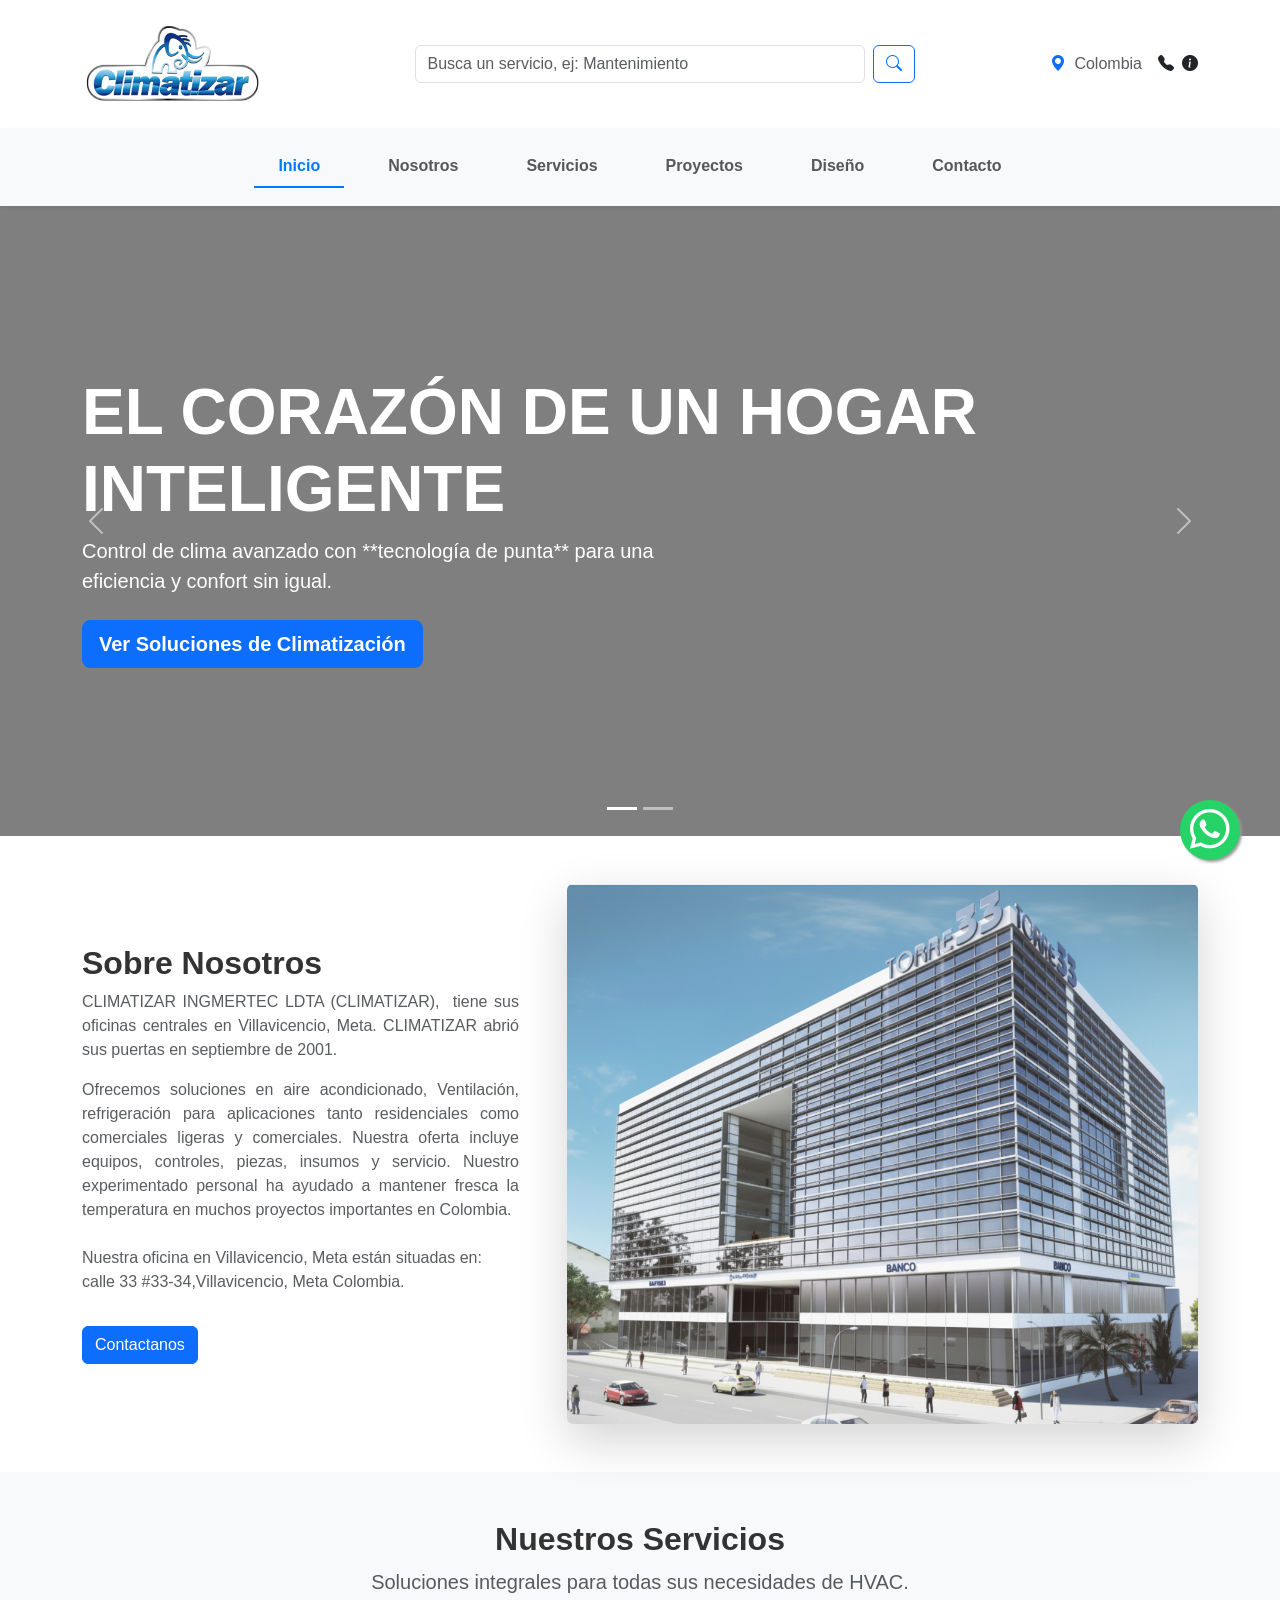
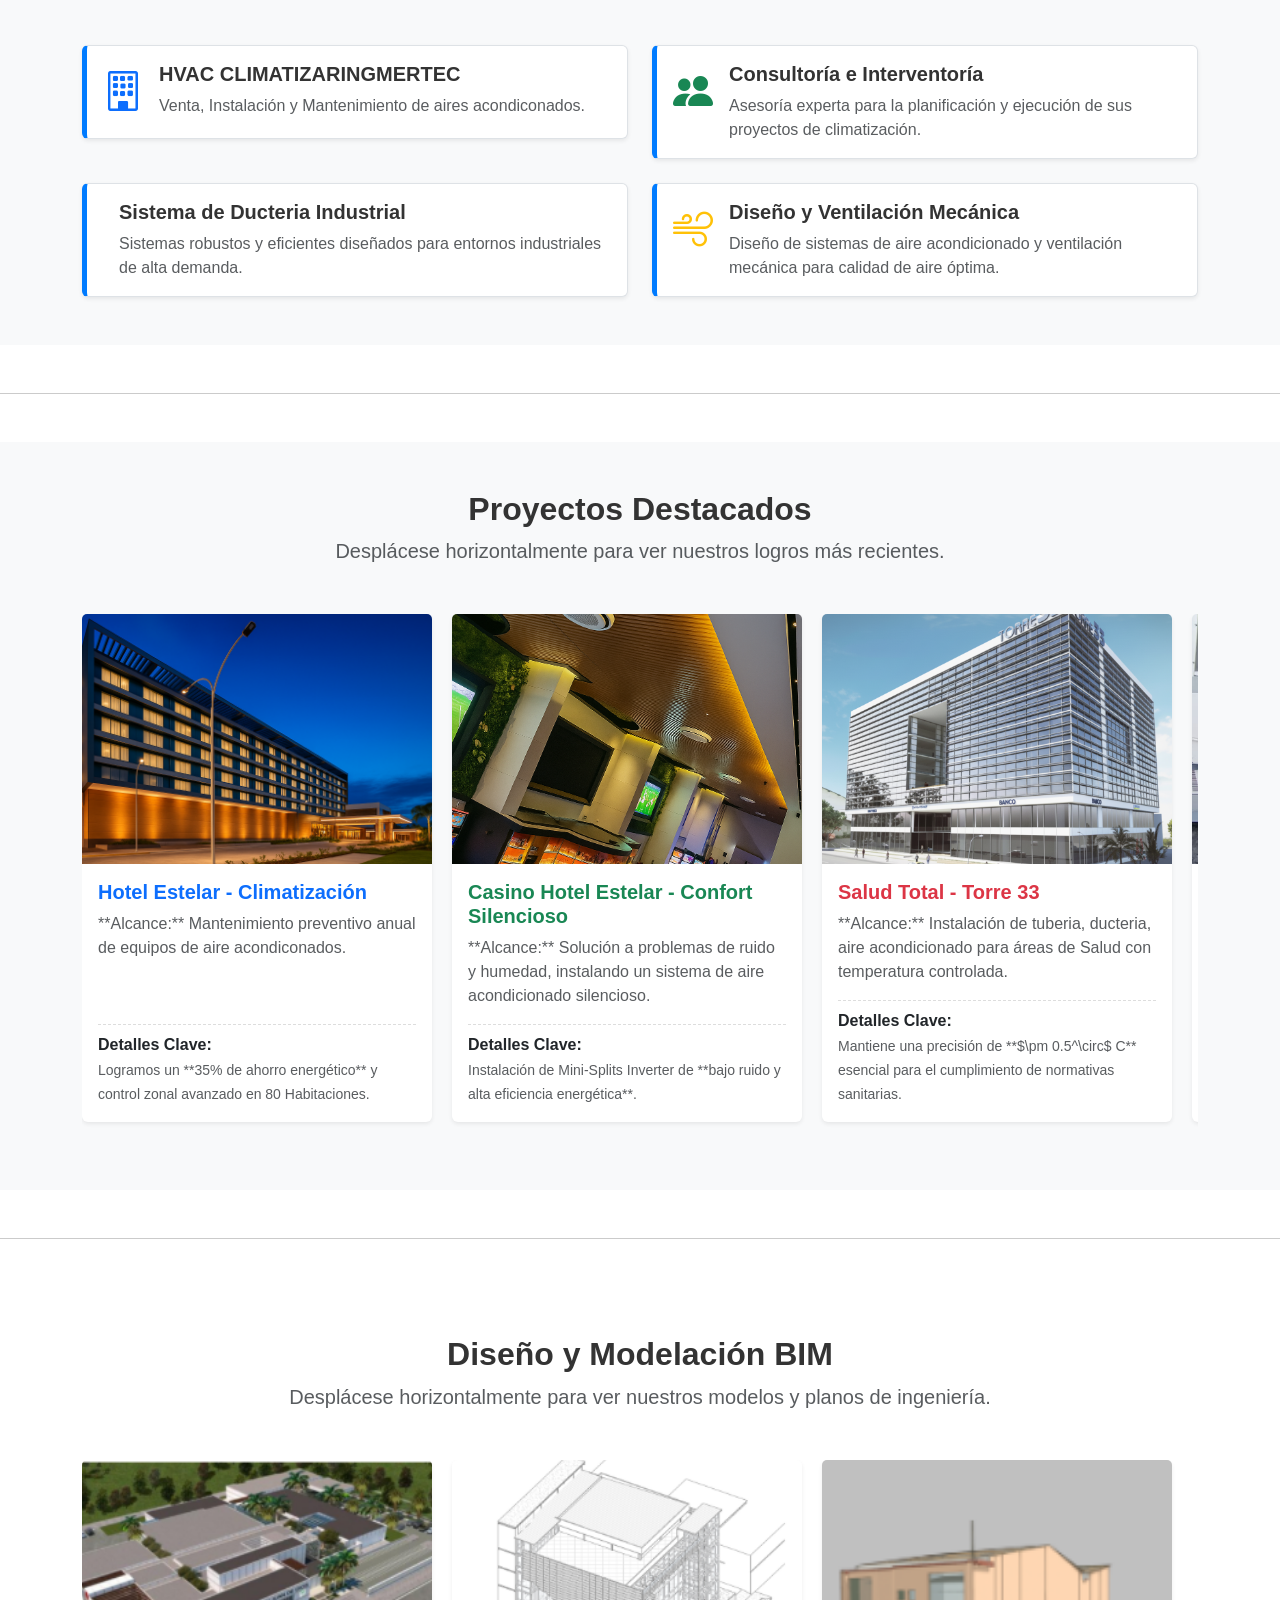
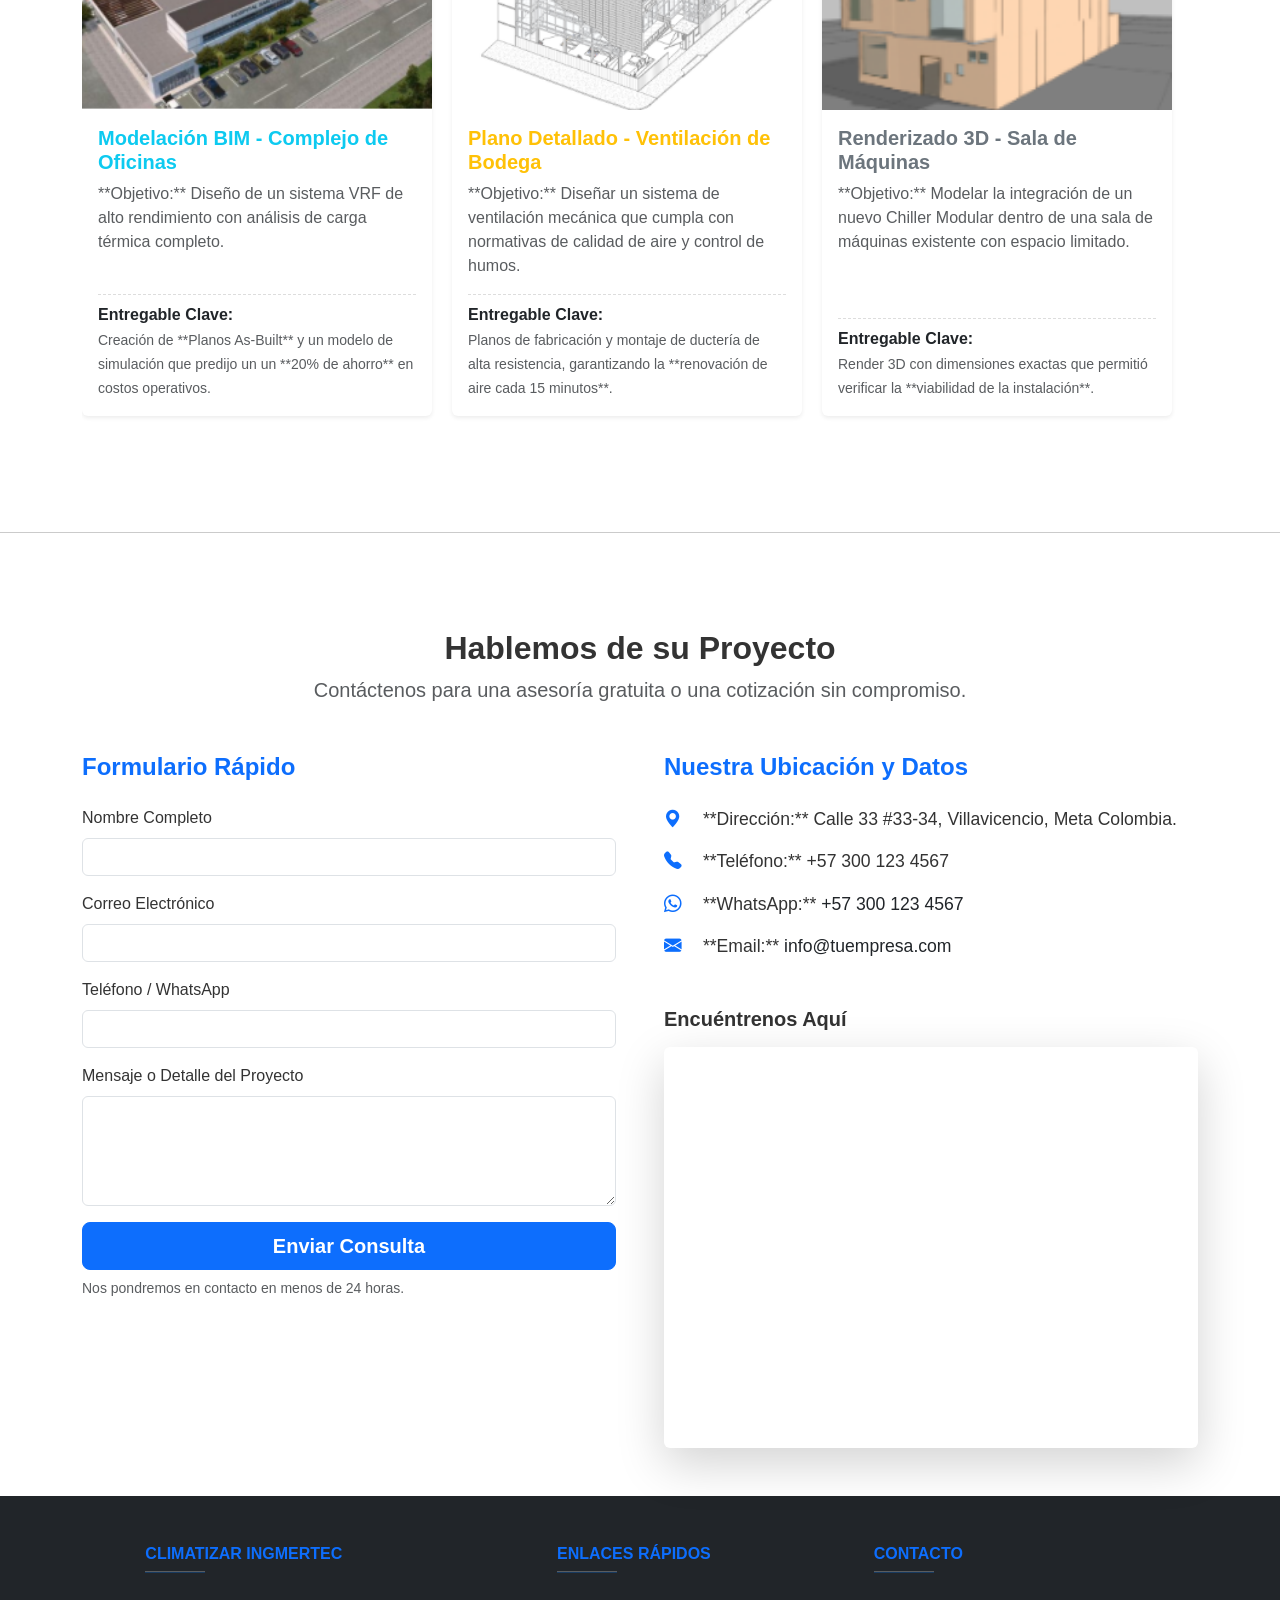
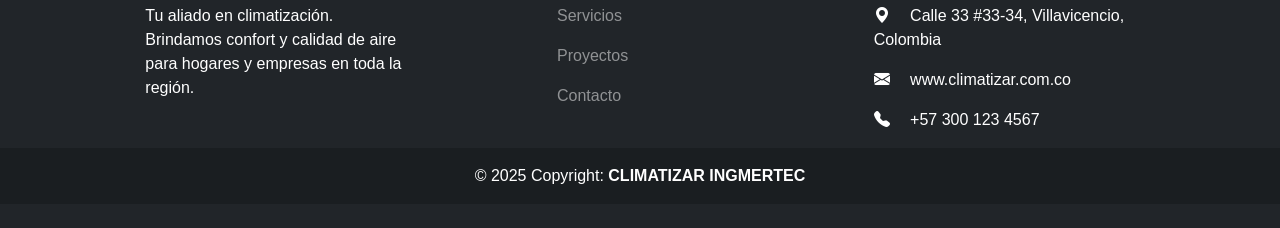
==== index.html @ 0958e2ca "commit" ====
<!DOCTYPE html>
<html lang="es">
<head>
    <meta charset="UTF-8">
    <meta name="viewport" content="width=device-width, initial-scale=1.0">
    <title>CLIMATIZARINGMERTEC LDTA INGENIERÍA TERMICA Y MECANICA</title>
    
    <link href="https://cdn.jsdelivr.net/npm/bootstrap@5.3.2/dist/css/bootstrap.min.css" rel="stylesheet">
    <link rel="preconnect" href="https://fonts.googleapis.com">
    <link rel="preconnect" href="https://fonts.gstatic.com" crossorigin>
    <link href="https://fonts.googleapis.com/css2?family=Montserrat:wght@400;600;700&display=swap" rel="stylesheet">
    <link rel="stylesheet" href="https://cdn.jsdelivr.net/npm/bootstrap-icons@1.11.1/font/bootstrap-icons.css">
    
    <link rel="stylesheet" href="styles.css"> 
    
</head>
<body>

    <header>
        <div class="container d-flex justify-content-between align-items-center py-4">
    <a class="navbar-brand" href="index.html">
        <img src="images\LOGO CLIMATIZAR MEDIANO.png" alt="Climatizar" style="height: 80px;"> 
    </a>

    <form class="d-none d-md-flex mx-auto" role="search" onsubmit="performSearch(event)" style="max-width: 500px;">
    <input class="form-control me-2" type="search" placeholder="Busca un servicio, ej: Mantenimiento" aria-label="Search" id="searchInput">
    <button class="btn btn-outline-primary" type="submit"><i class="bi bi-search"></i></button>
</form>

    <div class="d-flex align-items-center">
        <span class="text-muted me-3 d-none d-lg-inline"><i class="bi bi-geo-alt-fill text-primary me-1"></i> Colombia</span>
        <a href="tel:+5712345678" class="text-dark me-2"><i class="bi bi-telephone-fill"></i></a>
        <a href="contacto.html" class="text-dark"><i class="bi bi-info-circle-fill"></i></a>
    </div>
</div>

        <nav class="navbar navbar-expand-lg navbar-light bg-light sticky-top shadow-sm">
             <div class="container">
                <button class="navbar-toggler" type="button" data-bs-toggle="collapse" data-bs-target="#mainNav" aria-controls="mainNav" aria-expanded="false" aria-label="Toggle navigation">
                    <span class="navbar-toggler-icon"></span>
                </button>
                <div class="collapse navbar-collapse" id="mainNav">
                    <ul class="navbar-nav nav mx-auto">
    <li class="nav-item">
        <a class="nav-link fw-bold active" aria-current="page" href="index.html">Inicio</a>
    </li>
    <li class="nav-item">
        <a class="nav-link fw-bold" href="nosotros.html">Nosotros</a> 
    </li>
    <li class="nav-item">
        <a class="nav-link fw-bold" href="servicios.html">Servicios</a>
    </li>
    <li class="nav-item">
        <a class="nav-link fw-bold" href="proyectos.html">Proyectos</a>
    </li>
    <li class="nav-item">
        <a class="nav-link fw-bold" href="diseno.html">Diseño</a>
    </li>
    <li class="nav-item">
        <a class="nav-link fw-bold" href="contacto.html">Contacto</a>
    </li>
</ul>
                </div>
            </div>
        </nav>
    </header>

    <main>
        <section id="main-slider" class="carousel slide" data-bs-ride="carousel">
            <div class="carousel-indicators">
                <button type="button" data-bs-target="#main-slider" data-bs-slide-to="0" class="active" aria-current="true" aria-label="Slide 1"></button>
                <button type="button" data-bs-target="#main-slider" data-bs-slide-to="1" aria-label="Slide 2"></button>
            </div>
            
            <div class="carousel-inner">
                <div class="carousel-item active" style="background: url('https://images.pexels.com/photos/10180479/pexels-photo-10180479.jpeg?auto=compress&cs=tinysrgb&w=1260&h=750&dpr=1') no-repeat center center; background-size: cover;">
                    <div class="carousel-caption-overlay text-white text-start">
                        <div class="container">
                            <h1 class="display-3 fw-bold">EL CORAZÓN DE UN HOGAR INTELIGENTE</h1>
                            <p class="lead mb-4 col-lg-7">Control de clima avanzado con **tecnología de punta** para una eficiencia y confort sin igual.</p>
                            <a href="#servicios" class="btn btn-primary btn-lg fw-bold">Ver Soluciones de Climatización</a>
                        </div>
                    </div>
                </div>

                <div class="carousel-item" style="background: url('https://images.pexels.com/photos/7078666/pexels-photo-7078666.jpeg?_gl=1*lwkt0h*_ga*MTk2ODQ1MjE3My4xNzU5OTQwODUx*_ga_8JE65Q40S6*czE3NjA5NzYwNzIkbzkkZzEkdDE3NjA5NzYxMDQkajI4JGwwJGgw') no-repeat center center; background-size: cover;">
                    <div class="carousel-caption-overlay text-white text-center">
                           <div class="container">
                            <h2 class="display-4 fw-bold">INGENIERÍA Y TECNOLOGÍA DE PUNTA</h2>
                            <p class="lead mb-4 col-lg-8 mx-auto">Con más de [XX] años de experiencia, ofrecemos a Colombia los más altos estándares de calidad en climatización.</p>
                            
                            <div class="row mt-4 g-3">
                                <div class="col-md-4 icon-feature">
                                    <i class="bi bi-thermometer-half"></i>
                                    <h5 class="fw-bold mt-2">Confort, Eficiencia y Calidad</h5>
                                </div>
                                <div class="col-md-4 icon-feature">
                                    <i class="bi bi-tree-fill"></i>
                                    <h5 class="fw-bold mt-2">Compromiso Ambiental</h5>
                                </div>
                                <div class="col-md-4 icon-feature">
                                    <i class="bi bi-lightbulb-fill"></i>
                                    <h5 class="fw-bold mt-2">Diseño y Consultoría</h5>
                                </div>
                            </div>
                        </div>
                    </div>
                </div>
            </div>
            
            <button class="carousel-control-prev" type="button" data-bs-target="#main-slider" data-bs-slide="prev">
                <span class="carousel-control-prev-icon" aria-hidden="true"></span>
                <span class="visually-hidden">Previous</span>
            </button>
            <button class="carousel-control-next" type="button" data-bs-target="#main-slider" data-bs-slide="next">
                <span class="carousel-control-next-icon" aria-hidden="true"></span>
                <span class="visually-hidden">Next</span>
            </button>
        </section>


        <section id="nosotros" class="py-5">
            <div class="container">
                <div class="row align-items-center g-5 flex-row-reverse"> 
                    <div class="col-lg-6 col-xl-7">
                        <img src="images\CLIMATIZAR TORRE 33.png" class="img-fluid rounded shadow-lg" alt="Edificio corporativo de Carrier">
                    </div>

                    <div class="col-lg-6 col-xl-5 me-auto">
                        <h2 class="fw-bold">Sobre Nosotros</h2>
                        <p class="text-muted text-justify">
                            CLIMATIZAR INGMERTEC LDTA (CLIMATIZAR),  tiene sus oficinas centrales en Villavicencio, Meta. CLIMATIZAR abrió sus puertas en septiembre de 2001.
                        </p>
                        <p class="text-muted text-justify">
                            Ofrecemos soluciones en aire acondicionado, Ventilación, refrigeración para aplicaciones tanto residenciales como comerciales ligeras y comerciales. Nuestra oferta incluye equipos, controles, piezas, insumos y servicio. Nuestro experimentado personal ha ayudado a mantener fresca la temperatura en muchos proyectos importantes en Colombia.
                        </p>
                        <p class="text-muted mt-4">
                            Nuestra oficina en Villavicencio, Meta están situadas en: calle 33 #33-34,Villavicencio, Meta Colombia.
                        </p>
                        <a href="#contacto" class="btn btn-primary mt-3">Contactanos</a>
                    </div>
                </div>
            </div>
        </section>

         <section id="servicios" class="py-5 bg-light">
            <div class="container">
                <div class="text-center mb-5">
                    <h2 class="fw-bold">Nuestros Servicios</h2>
                    <p class="lead text-muted">Soluciones integrales para todas sus necesidades de HVAC.</p>
                </div>
                <div class="row g-4">
                    <div class="col-lg-6">
                        <div class="service-box-horizontal d-flex align-items-start p-3 border rounded bg-white shadow-sm">
                            <i class="bi bi-building fs-1 me-3 text-primary"></i>
                            <div>
                                <h5 class="fw-bold">HVAC CLIMATIZARINGMERTEC</h5>
                                <p class="mb-0 text-muted">Venta, Instalación y Mantenimiento de aires acondiconados.</p>
                            </div>
                        </div>
                    </div>
                    <div class="col-lg-6">
                        <div class="service-box-horizontal d-flex align-items-start p-3 border rounded bg-white shadow-sm">
                            <i class="bi bi-people-fill fs-1 me-3 text-success"></i>
                            <div>
                                <h5 class="fw-bold">Consultoría e Interventoría</h5>
                                <p class="mb-0 text-muted">Asesoría experta para la planificación y ejecución de sus proyectos de climatización.</p>
                            </div>
                        </div>
                    </div>
                    <div class="col-lg-6">
                        <div class="service-box-horizontal d-flex align-items-start p-3 border rounded bg-white shadow-sm">
                            <i class="bi bi-industry fs-1 me-3 text-danger"></i>
                            <div>
                                <h5 class="fw-bold">Sistema de Ducteria Industrial</h5>
                                <p class="mb-0 text-muted">Sistemas robustos y eficientes diseñados para entornos industriales de alta demanda.</p>
                            </div>
                        </div>
                    </div>
                    <div class="col-lg-6">
                        <div class="service-box-horizontal d-flex align-items-start p-3 border rounded bg-white shadow-sm">
                            <i class="bi bi-wind fs-1 me-3 text-warning"></i>
                            <div>
                                <h5 class="fw-bold">Diseño y Ventilación Mecánica</h5>
                                <p class="mb-0 text-muted">Diseño de sistemas de aire acondicionado y ventilación mecánica para calidad de aire óptima.</p>
                            </div>
                        </div>
                    </div>
                </div>
            </div>
        </section>
        
        <hr class="my-5">

        <section id="proyectos" class="py-5 bg-light">
            <div class="container">
                <div class="text-center mb-5">
                    <h2 class="fw-bold">Proyectos Destacados</h2>
                    <p class="lead text-muted">Desplácese horizontalmente para ver nuestros logros más recientes.</p>
                </div>

                <div class="horizontal-scroll-container">
                    
                    <div class="scroll-card">
                        <div class="card h-100 project-card shadow-sm border-0">
                            <img src="images\edificio hotel estelar.png" class="card-img-top project-image-thumb" alt="Climatización de Torre Ejecutiva">
                            <div class="card-body d-flex flex-column">
                                <h5 class="card-title fw-bold text-primary">Hotel Estelar - Climatización</h5>
                                <p class="card-text text-muted flex-grow-1">**Alcance:** Mantenimiento preventivo anual de equipos de aire acondiconados.</p>
                                <div class="project-details mt-auto">
                                    <h6 class="fw-bold mb-1">Detalles Clave:</h6>
                                    <small class="text-muted">
                                        Logramos un **35% de ahorro energético** y control zonal avanzado en 80 Habitaciones.
                                    </small>
                                </div>
                            </div>
                        </div>
                    </div>

                    <div class="scroll-card">
                        <div class="card h-100 project-card shadow-sm border-0" style="border-bottom-color: var(--bs-success) !important;">
                            <img src="images\casino climatizar.png" class="card-img-top project-image-thumb" alt="Confort en Casa Familiar">
                            <div class="card-body d-flex flex-column">
                                <h5 class="card-title fw-bold text-success">Casino Hotel Estelar - Confort Silencioso</h5>
                                <p class="card-text text-muted flex-grow-1">**Alcance:** Solución a problemas de ruido y humedad, instalando un sistema de aire acondicionado silencioso.</p>
                                <div class="project-details mt-auto">
                                    <h6 class="fw-bold mb-1">Detalles Clave:</h6>
                                    <small class="text-muted">
                                        Instalación de Mini-Splits Inverter de **bajo ruido y alta eficiencia energética**. 
                                    </small>
                                </div>
                            </div>
                        </div>
                    </div>
                    
                    <div class="scroll-card">
                        <div class="card h-100 project-card shadow-sm border-0" style="border-bottom-color: var(--bs-danger) !important;">
                            <img src="images\CLIMATIZAR TORRE 33.png" class="card-img-top project-image-thumb" alt="Instalación de Chillers Farmacéuticos">
                            <div class="card-body d-flex flex-column">
                                <h5 class="card-title fw-bold text-danger">Salud Total - Torre 33</h5>
                                <p class="card-text text-muted flex-grow-1">**Alcance:** Instalación de tuberia, ducteria, aire acondicionado para áreas de Salud con temperatura controlada.</p>
                                <div class="project-details mt-auto">
                                    <h6 class="fw-bold mb-1">Detalles Clave:</h6>
                                    <small class="text-muted">
                                        Mantiene una precisión de **$\pm 0.5^\circ$ C** esencial para el cumplimiento de normativas sanitarias.
                                    </small>
                                </div>
                            </div>
                        </div>
                    </div>

                    <div class="scroll-card">
                        <div class="card h-100 project-card shadow-sm border-0" style="border-bottom-color: var(--bs-warning) !important;">
                            <img src="images\FOTOS-CLIMATIZAR-M.jpeg" class="card-img-top project-image-thumb" alt="Nuevo Proyecto Comercial">
                            <div class="card-body d-flex flex-column">
                                <h5 class="card-title fw-bold text-warning">Centro Comercial - Unidades Centrales</h5>
                                <p class="card-text text-muted flex-grow-1">**Alcance:** Reemplazo de unidades tipo paquete en azotea para mejorar la eficiencia del centro comercial.</p>
                                <div class="project-details mt-auto">
                                    <h6 class="fw-bold mb-1">Detalles Clave:</h6>
                                    <small class="text-muted">
                                        Actualización de 5 unidades, resultando en una reducción del **ruido externo del 45%**.
                                    </small>
                                </div>
                            </div>
                        </div>
                    </div>
                    
                </div>
            </div>
        </section>
        
        <hr class="my-5"> 

<section id="diseño" class="py-5">
    <div class="container">
        <div class="text-center mb-5">
            <h2 class="fw-bold">Diseño y Modelación BIM</h2>
            <p class="lead text-muted">Desplácese horizontalmente para ver nuestros modelos y planos de ingeniería.</p>
        </div>

        <div class="horizontal-scroll-container">
            
            <div class="scroll-card">
                <div class="card h-100 project-card shadow-sm border-0" style="border-bottom-color: var(--bs-info) !important;">
                    <img src="images\plano AUTOCAD 1.png" class="card-img-top project-image-thumb" alt="Modelo BIM de Oficina">
                    <div class="card-body d-flex flex-column">
                        <h5 class="card-title fw-bold text-info">Modelación BIM - Complejo de Oficinas</h5>
                        <p class="card-text text-muted flex-grow-1">**Objetivo:** Diseño de un sistema VRF de alto rendimiento con análisis de carga térmica completo.</p>
                        
                        <div class="project-details mt-auto">
                            <h6 class="fw-bold mb-1">Entregable Clave:</h6>
                            <small class="text-muted">
                                Creación de **Planos As-Built** y un modelo de simulación que predijo un un **20% de ahorro** en costos operativos.
                            </small>
                        </div>
                    </div>
                </div>
            </div>

            <div class="scroll-card">
                <div class="card h-100 project-card shadow-sm border-0" style="border-bottom-color: var(--bs-warning) !important;">
                    <img src="images\plano AUTOCAD 2.png" class="card-img-top project-image-thumb" alt="Diseño de ductería Industrial">
                    <div class="card-body d-flex flex-column">
                        <h5 class="card-title fw-bold text-warning">Plano Detallado - Ventilación de Bodega</h5>
                        <p class="card-text text-muted flex-grow-1">**Objetivo:** Diseñar un sistema de ventilación mecánica que cumpla con normativas de calidad de aire y control de humos.</p>
                        
                        <div class="project-details mt-auto">
                            <h6 class="fw-bold mb-1">Entregable Clave:</h6>
                            <small class="text-muted">
                                Planos de fabricación y montaje de ductería de alta resistencia, garantizando la **renovación de aire cada 15 minutos**.
                            </small>
                        </div>
                    </div>
                </div>
            </div>
            
            <div class="scroll-card">
                <div class="card h-100 project-card shadow-sm border-0" style="border-bottom-color: var(--bs-secondary) !important;">
                    <img src="images\plano AUTOCAD 3.png" class="card-img-top project-image-thumb" alt="Modelación 3D de Chiller">
                    <div class="card-body d-flex flex-column">
                        <h5 class="card-title fw-bold text-secondary">Renderizado 3D - Sala de Máquinas</h5>
                        <p class="card-text text-muted flex-grow-1">**Objetivo:** Modelar la integración de un nuevo Chiller Modular dentro de una sala de máquinas existente con espacio limitado.</p>
                        
                        <div class="project-details mt-auto">
                            <h6 class="fw-bold mb-1">Entregable Clave:</h6>
                            <small class="text-muted">
                                Render 3D con dimensiones exactas que permitió verificar la **viabilidad de la instalación**.
                            </small>
                        </div>
                    </div>
                </div>
            </div>
        </div>
    </div>
    
</section>


</section>

        <hr class="my-5"> 

        <section id="contacto" class="py-5">
            <div class="container">
                <div class="text-center mb-5">
                    <h2 class="fw-bold">Hablemos de su Proyecto</h2>
                    <p class="lead text-muted">Contáctenos para una asesoría gratuita o una cotización sin compromiso.</p>
                </div>

                <div class="row g-5">
                    
                    <div class="col-lg-6">
                        <h4 class="fw-bold mb-4 text-primary">Formulario Rápido</h4>
                        <form action="tu_script_de_envio.php" method="POST"> 
                            <div class="mb-3">
                                <label for="nombre" class="form-label">Nombre Completo</label>
                                <input type="text" class="form-control" id="nombre" name="nombre" required>
                            </div>
                            <div class="mb-3">
                                <label for="email" class="form-label">Correo Electrónico</label>
                                <input type="email" class="form-control" id="email" name="email" required>
                            </div>
                            <div class="mb-3">
                                <label for="telefono" class="form-label">Teléfono / WhatsApp</label>
                                <input type="tel" class="form-control" id="telefono" name="telefono">
                            </div>
                            <div class="mb-3">
                                <label for="mensaje" class="form-label">Mensaje o Detalle del Proyecto</label>
                                <textarea class="form-control" id="mensaje" name="mensaje" rows="4" required></textarea>
                            </div>
                            <button type="submit" class="btn btn-primary btn-lg w-100 fw-bold">Enviar Consulta</button>
                            <small class="text-muted mt-2 d-block">Nos pondremos en contacto en menos de 24 horas.</small>
                        </form>
                    </div>

                    <div class="col-lg-6">
                        <h4 class="fw-bold mb-4 text-primary">Nuestra Ubicación y Datos</h4>
                        
                        <ul class="list-unstyled contact-info mb-4">
                            <li><i class="bi bi-geo-alt-fill me-3 text-primary"></i> **Dirección:** Calle 33 #33-34, Villavicencio, Meta Colombia.</li>
                            <li><i class="bi bi-telephone-fill me-3 text-primary"></i> **Teléfono:** +57 300 123 4567</li>
                            <li><i class="bi bi-whatsapp me-3 text-primary"></i> **WhatsApp:** <a href="https://wa.me/573001234567" target="_blank" class="text-decoration-none text-dark">+57 300 123 4567</a></li>
                            <li><i class="bi bi-envelope-fill me-3 text-primary"></i> **Email:** <a href="mailto:info@tuempresa.com" class="text-decoration-none text-dark">info@tuempresa.com</a></li>
                        </ul>

                        <h5 class="fw-bold mt-5 mb-3">Encuéntrenos Aquí</h5>
                        <div class="ratio ratio-4x3 rounded shadow-lg">
                            <iframe src="https://www.google.com/maps/embed?pb=!1m18!1m12!1m3!1d15878.077202336336!2d-73.63784196162354!3d4.143224747781524!2m3!1f0!2f0!3f0!3m2!1i1024!2i768!4f13.1!3m3!1m2!1s0x8e3fe2d140000001%3A0x6b4c10a4e7f3d51!2sVillavicencio%2C%20Meta%2C%20Colombia!5e0!3m2!1sen!2sus!4v1660144800000!5m2!1sen!2sus" width="100%" height="450" style="border:0;" allowfullscreen="" loading="lazy"></iframe>
                        </div>
                    </div>
                </div>
            </div>
        </section>

    </main>
    
    <footer class="bg-dark text-white pt-5 pb-4">
        <div class="container text-center text-md-start">
            <div class="row">
                <div class="col-md-3 col-lg-4 col-xl-3 mx-auto mb-4">
                    <h6 class="text-uppercase fw-bold text-primary">CLIMATIZAR INGMERTEC</h6>
                    <hr class="mb-4 mt-0 d-inline-block mx-auto" style="width: 60px; background-color: var(--bs-primary); height: 2px"/>
                    <p>Tu aliado en climatización. Brindamos confort y calidad de aire para hogares y empresas en toda la región.</p>
                </div>
                <div class="col-md-2 col-lg-2 col-xl-2 mx-auto mb-4">
                    <h6 class="text-uppercase fw-bold text-primary">Enlaces Rápidos</h6>
                    <hr class="mb-4 mt-0 d-inline-block mx-auto" style="width: 60px; background-color: var(--bs-primary); height: 2px"/>
                    <p><a href="#servicios" class="text-white-50 text-decoration-none">Servicios</a></p>
                    <p><a href="#proyectos" class="text-white-50 text-decoration-none">Proyectos</a></p>
                    <p><a href="#contacto" class="text-white-50 text-decoration-none">Contacto</a></p>
                </div>
                <div class="col-md-4 col-lg-3 col-xl-3 mx-auto mb-md-0 mb-4">
                    <h6 class="text-uppercase fw-bold text-primary">Contacto</h6>
                    <hr class="mb-4 mt-0 d-inline-block mx-auto" style="width: 60px; background-color: var(--bs-primary); height: 2px"/>
                    <p><i class="bi bi-geo-alt-fill me-3"></i> Calle 33 #33-34, Villavicencio, Colombia</p>
                    <p><i class="bi bi-envelope-fill me-3"></i> www.climatizar.com.co</p>
                    <p><i class="bi bi-telephone-fill me-3"></i> +57 300 123 4567</p>
                </div>
            </div>
        </div>
        <div class="text-center p-3" style="background-color: rgba(0, 0, 0, 0.2)">
            © 2025 Copyright:
            <a class="text-white text-decoration-none fw-bold" href="#">CLIMATIZAR INGMERTEC</a>
        </div>
    </footer>

    <script src="https://cdn.jsdelivr.net/npm/bootstrap@5.3.2/dist/js/bootstrap.bundle.min.js"></script>
    <script src="search.js"></script>
    <script>
        // Inicialización simple del carrusel.
        var myCarousel = document.querySelector('#main-slider')
        var carousel = new bootstrap.Carousel(myCarousel, {
          interval: 5000, 
          wrap: true
        });
    </script>

    <a 
    href="https://wa.me/573144794045?text=Hola%2C%20me%20gustaría%20solicitar%20una%20cotización%20de%20climatización." 
    class="whatsapp-float" 
    target="_blank"
>
    <i class="bi bi-whatsapp"></i>
</a>
    
</body>
</html>
---- styles.css ----
/* ========================================= */
/* ESTILOS GLOBALES Y TIPOGRAFÍA */
/* ========================================= */

body {
    font-family: 'Open Sans', sans-serif;
    color: #333;
}

/* Custom Primary Color (Opcional: Si quieres un color diferente al azul por defecto de Bootstrap) */
:root {
    --bs-primary: #007bff; /* Manteniendo el azul de ejemplo por consistencia */
}

/* ========================================= */
/* ENCABEZADO Y NAVEGACIÓN */
/* ========================================= */

.navbar-brand img {
    max-height: 85px;
    width: auto;
}

/* Barra de Búsqueda */
.search-form {
    border: 1px solid #ced4da;
    border-radius: 0.375rem;
    overflow: hidden;
    max-width: 400px;
    margin: 0 auto;
}

.search-form .form-control {
    border: none;
    box-shadow: none;
}

.search-form .btn {
    border-radius: 0;
    color: var(--bs-primary);
    background-color: transparent;
    border-left: 1px solid #ced4da;
}

/* Navegación Principal */
.navbar-nav .nav-link {
    padding-right: 1.5rem !important;
    padding-left: 1.5rem !important;
    transition: color 0.3s ease;
}

.navbar-nav .nav-link:hover,
.navbar-nav .nav-link.active {
    color: var(--bs-primary) !important;
}

/* ========================================= */
/* CARRUSEL Y SECCIONES PRINCIPALES */
/* ========================================= */

.carousel-item {
    height: 70vh; 
    min-height: 400px;
    background-color: #000; /* Fondo de seguridad */
}

.carousel-caption-overlay {
    position: absolute;
    top: 0;
    left: 0;
    right: 0;
    bottom: 0;
    background-color: rgba(0, 0, 0, 0.6);
    padding: 2rem;
    display: flex;
    flex-direction: column;
    justify-content: center;
}

.icon-feature i {
    color: var(--bs-primary);
    font-size: 3rem;
    transition: transform 0.3s ease;
}

.icon-feature:hover i {
    transform: scale(1.1);
}

/* Sección de Servicios */
.service-box-horizontal {
    transition: transform 0.3s ease, box-shadow 0.3s ease;
    border-left: 5px solid var(--bs-primary) !important;
}

.service-box-horizontal:hover {
    transform: translateY(-5px);
    box-shadow: 0 10px 20px rgba(0, 0, 0, 0.05) !important;
}

/* Sección Sobre Nosotros */
.text-justify {
    text-align: justify;
}

/* ========================================= */
/* ESTILOS DE SCROLL HORIZONTAL (PROYECTOS Y DISEÑO) */
/* ========================================= */

.horizontal-scroll-container {
    display: flex;
    overflow-x: scroll; 
    gap: 20px; 
    padding-bottom: 20px; /* Espacio para la barra de scroll */
    -webkit-overflow-scrolling: touch; 
}

/* Fija el ancho de las tarjetas de scroll */
.scroll-card {
    min-width: 350px; 
    max-width: 350px;
    flex-shrink: 0; /* Evita que se encojan */
}

/* Estilo de la barra de scroll (Webkit browsers como Chrome/Safari) */
.horizontal-scroll-container::-webkit-scrollbar {
    height: 8px;
}

.horizontal-scroll-container::-webkit-scrollbar-thumb {
    background-color: #ced4da; 
    border-radius: 10px;
}

/* Estilos de las Tarjetas (Usadas en Proyectos, Diseño y ROI) */
.project-card {
    transition: box-shadow 0.3s ease;
    cursor: default;
    border-bottom: 4px solid var(--bs-primary); /* Estilo por defecto */
}
.project-card:hover {
    box-shadow: 0 8px 18px rgba(0, 0, 0, 0.15) !important; 
}

.project-image-thumb {
    height: 250px; 
    object-fit: cover;
}

.project-details {
    border-top: 1px dashed #ddd;
    padding-top: 10px;
    margin-top: 10px;
}

/* ========================================= */
/* SECCIÓN DE CONTACTO */
/* ========================================= */

.contact-info li {
    margin-bottom: 1rem;
    font-size: 1.1rem;
}

.contact-info a {
    color: #333;
    transition: color 0.3s ease;
}

.contact-info a:hover {
    color: var(--bs-primary);
}

/* Asegura que el mapa se vea correctamente dentro del ratio-4x3 */
#contacto .ratio iframe {
    border: 1px solid #ddd;
}

/* ======================================================= */
/* ESTILOS ESPECÍFICOS PARA LA PÁGINA "NOSOTROS" */
/* ======================================================= */

/* 1. Estilos para el Carrusel de Pantalla Completa */
#nosotros-slider {
    min-height: 100vh; /* Altura mínima de la vista completa */
}

#nosotros-slider .carousel-item {
    min-height: 100vh;
    background-position: center center;
    background-repeat: no-repeat;
    background-size: cover;
    position: relative; 
    display: flex;
    align-items: center; 
}

/* Capa semitransparente para mejorar el contraste del texto en el carrusel */
.carousel-caption-overlay {
    position: absolute;
    top: 0;
    left: 0;
    right: 0;
    bottom: 0;
    background-color: rgba(0, 0, 0, 0.6); 
    z-index: 1; 
    display: flex;
    align-items: center; 
    justify-content: center;
}

.carousel-caption-overlay .container {
    z-index: 2; 
}

/* 2. Estilos para las Pestañas (Tabs) */
#nosotrosTabs .nav-link {
    font-size: 1.1rem;
    font-weight: bold;
    color: #495057; 
    border-radius: 0;
    border: none;
    border-bottom: 3px solid transparent; 
    margin: 0 5px; 
    transition: all 0.3s ease;
}

#nosotrosTabs .nav-link.active {
    color: var(--bs-primary, #0d6efd); /* Color primario de tu tema */
    background-color: transparent; 
    border-color: var(--bs-primary, #0d6efd); 
}

/* 3. Estilos para el Equipo y Galería */
/* Fotos de perfil circulares con borde */
.foto-perfil {
    width: 150px; 
    height: 150px; 
    object-fit: cover; 
    border: 5px solid var(--bs-primary, #0d6efd); 
}

/* Estilo para las imágenes de la galería (efecto hover) */
.galeria-item {
    transition: transform 0.3s ease, opacity 0.3s ease;
    object-fit: cover;
    width: 100%;
    height: 300px; /* Altura fija para uniformidad */
    border-radius: 0.5rem; /* Pequeño radio para suavizar esquinas */
}

.galeria-item:hover {
    transform: scale(1.03); 
    opacity: 0.9; 
    box-shadow: 0 0.5rem 1rem rgba(0, 0, 0, 0.15) !important;
}

/* 4. Media Query para ajuste en móviles */
@media (max-width: 768px) {
    #nosotros-slider .display-3 {
        font-size: 2.5rem;
    }
    /* Reduce el padding en el contenido de las pestañas en móviles */
    .tab-pane {
        padding: 1rem !important;
    }
}
/* Estilo general para las Hero Sections de las nuevas páginas */
#servicios-hero, #proyectos-hero, #diseno-hero {
    min-height: 70vh;
    /* Asegúrate de añadir las reglas de background: url(...) en el HTML o aquí */
    background-position: center center;
    background-repeat: no-repeat;
    background-size: cover;
    position: relative; 
    display: flex;
    align-items: center; 
}

/* Sombra de texto para mejorar la legibilidad del texto blanco en imágenes oscuras */
.text-shadow {
    text-shadow: 2px 2px 4px rgba(0, 0, 0, 0.7);
}

/* Estilos de Pestañas (Recomendado tener estos de la respuesta anterior) */
/*
#serviciosTabs .nav-link, #proyectosTabs .nav-link, #disenoTabs .nav-link {
    font-size: 1.1rem;
    font-weight: bold;
    color: #495057; 
    border-radius: 0;
    border: none;
    border-bottom: 3px solid transparent; 
}
#serviciosTabs .nav-link.active, #proyectosTabs .nav-link.active, #disenoTabs .nav-link.active {
    color: var(--bs-primary, #0d6efd);
    background-color: transparent; 
    border-color: var(--bs-primary, #0d6efd); 
}
*/
/* ======================================================= */
/* ESTILOS DE BARRA SUPERIOR (HEADER UNIFICADO) */
/* ======================================================= */

/* Contenedor del logo, buscador y contacto */
header .container {
    padding-top: 10px;
    padding-bottom: 10px;
}

/* Estilo para el logo */
header .navbar-brand img {
    height: 40px; /* Tamaño del logo de Climatizar */
    margin-right: 15px;
}

/* Estilo para el buscador (lo mantiene centrado en el escritorio) */
header form[role="search"] {
    max-width: 450px; /* Ancho máximo para el campo de búsqueda */
    width: 100%;
}

/* Ocultar el botón del menú en escritorio para que la barra se vea limpia */
header .navbar-toggler {
    /* Mantenemos el botón del menú en la nav inferior */
    display: none; 
}

/* Color del texto del enlace activo en el menú inferior */
.navbar-nav .nav-link.active {
    color: var(--bs-primary, #0d6efd) !important; 
    border-bottom: 2px solid var(--bs-primary, #0d6efd);
}

/* Espacio entre los elementos del menú */
.navbar-nav .nav-item {
    margin: 0 10px;
}

/* Asegurar que el texto de Contacto/Ubicación se vea bien */
.text-dark {
    color: #212529 !important;
}
.text-primary {
    color: #0d6efd !important;
}

/* ======================================================= */
/* AJUSTES RESPONSIVOS (PARA MÓVILES) */
/* ======================================================= */

@media (max-width: 991.98px) {
    /* Navbar Toggler (botón del menú) en la versión móvil (visible) */
    header .navbar-toggler {
        display: block; 
    }

    /* Ocultar el texto de la ubicación y el buscador en pantallas pequeñas */
    header .d-none.d-lg-inline {
        display: none !important;
    }
    header .d-none.d-md-flex {
        display: none !important;
    }

    /* Centrar la navegación en móvil */
    header .navbar-nav {
        text-align: center;
        width: 100%;
    }
    header .navbar-nav .nav-item {
        margin: 5px 0; /* Más espacio vertical entre enlaces */
    }
}
/* ======================================================= */
/* ESTILOS HERO SECTION/CARRUSEL (PARA UNIFICAR DISEÑO) */
/* ======================================================= */

/* Asegura la altura mínima de los carruseles.
   IMPORTANTE: Ajustar si ya tienes un selector similar. */
#servicios-slider, 
#proyectos-slider, /* Para cuando los implementes */
#diseno-slider {  /* Para cuando los implementes */
    min-height: 80vh; /* Altura de la vista (80% de la ventana) */
}

/* Estilos para el elemento activo del carrusel */
#servicios-slider .carousel-item.active {
    min-height: 80vh; 
    background-position: center center;
    background-repeat: no-repeat;
    background-size: cover;
    position: relative; 
    display: flex;
    align-items: center; /* Centra verticalmente */
    justify-content: center; /* Centra horizontalmente */
}

/* Capa semitransparente (overlay) para mejorar el contraste del texto */
.carousel-caption-overlay {
    position: absolute;
    top: 0;
    left: 0;
    right: 0;
    bottom: 0;
    background-color: rgba(0, 0, 0, 0.5); /* Sombra oscura para el texto */
    z-index: 1; 
    display: flex;
    align-items: center; 
    justify-content: center;
}

/* Sombra de texto para mejorar legibilidad sobre la imagen */
.text-shadow {
    text-shadow: 2px 2px 5px rgba(0, 0, 0, 0.8);
}

/* Ajuste del botón 'Ver Categorías' para que apunte a las pestañas */
#servicios-slider .btn {
    margin-top: 20px;
}
/* Estilo para el botón flotante de WhatsApp */
.whatsapp-float {
    position: fixed;
    width: 60px;
    height: 60px;
    bottom: 40px; /* Distancia desde la parte inferior */
    right: 40px; /* Distancia desde la parte derecha */
    background-color: #25D366; /* Color oficial de WhatsApp */
    color: #FFF;
    border-radius: 50px;
    text-align: center;
    font-size: 40px;
    box-shadow: 2px 2px 3px #999;
    z-index: 1000; /* Asegura que esté por encima de otros elementos */
    transition: background-color 0.3s ease;
}

.whatsapp-float:hover {
    background-color: #128C7E; /* Oscurece un poco al pasar el mouse */
    color: #FFF; /* Mantiene el color blanco en el icono */
}

/* Ajuste para el icono */
.whatsapp-float i {
    margin-top: 15px;
}
/* CLASES PARA EL SCROLL HORIZONTAL DE ANCHO COMPLETO */
.scroll-horizontal-gallery-full-width {
    display: flex; 
    flex-wrap: nowrap; /* Evita que los elementos salten a la siguiente línea */
    overflow-x: auto; /* Habilita el scroll horizontal */
    padding: 0 50px 20px 50px; /* Relleno en los lados y abajo para el scrollbar */
    scroll-behavior: smooth;
    -webkit-overflow-scrolling: touch; /* Mejora el scroll en iOS */
}

/* Estilo de cada tarjeta dentro del contenedor con scroll */
.scroll-horizontal-gallery-full-width .card {
    flex: 0 0 auto; /* No permite que la tarjeta se encoja ni se estire */
    width: 350px; /* Ancho fijo de la tarjeta (ajustado para ser más grande) */
    margin-right: 20px; /* Espacio entre tarjetas */
    border: none; /* Opcional: Quita el borde de la tarjeta si quieres un look más minimalista */
}

/* CLASES PARA ASPECT RATIO 4:3 (Uniformidad de Imagen) */
.bim-aspect-ratio-4-3 {
    position: relative;
    width: 100%;
    padding-top: 75%; /* 75% del ancho = Proporción 4:3 */
    overflow: hidden;
    background-color: white; /* Evita ver el fondo negro */
}

.bim-aspect-ratio-4-3 img {
    position: absolute;
    top: 0;
    left: 0;
    width: 100%;
    height: 100%;
    object-fit: cover; /* Llena el espacio 4:3, recortando si es necesario */
    object-position: center; /* Centra el recorte */
    display: block;
}
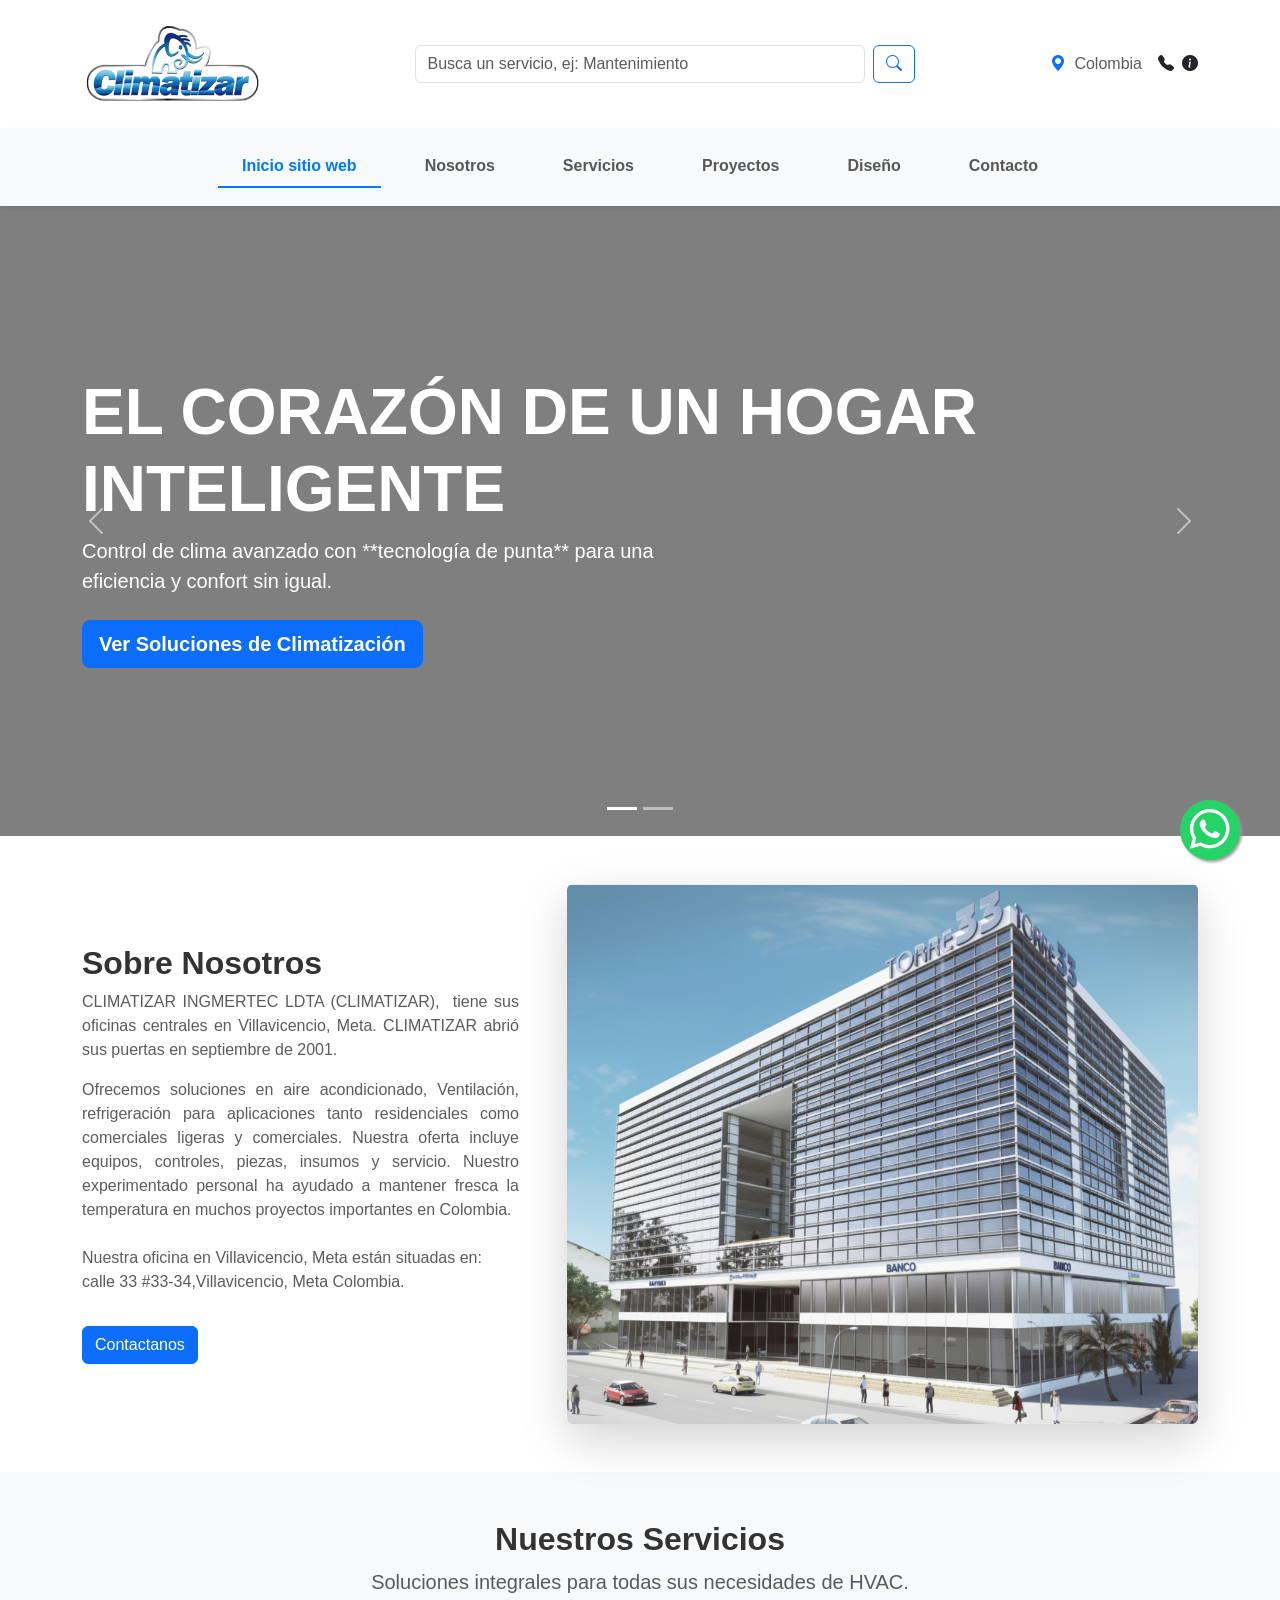
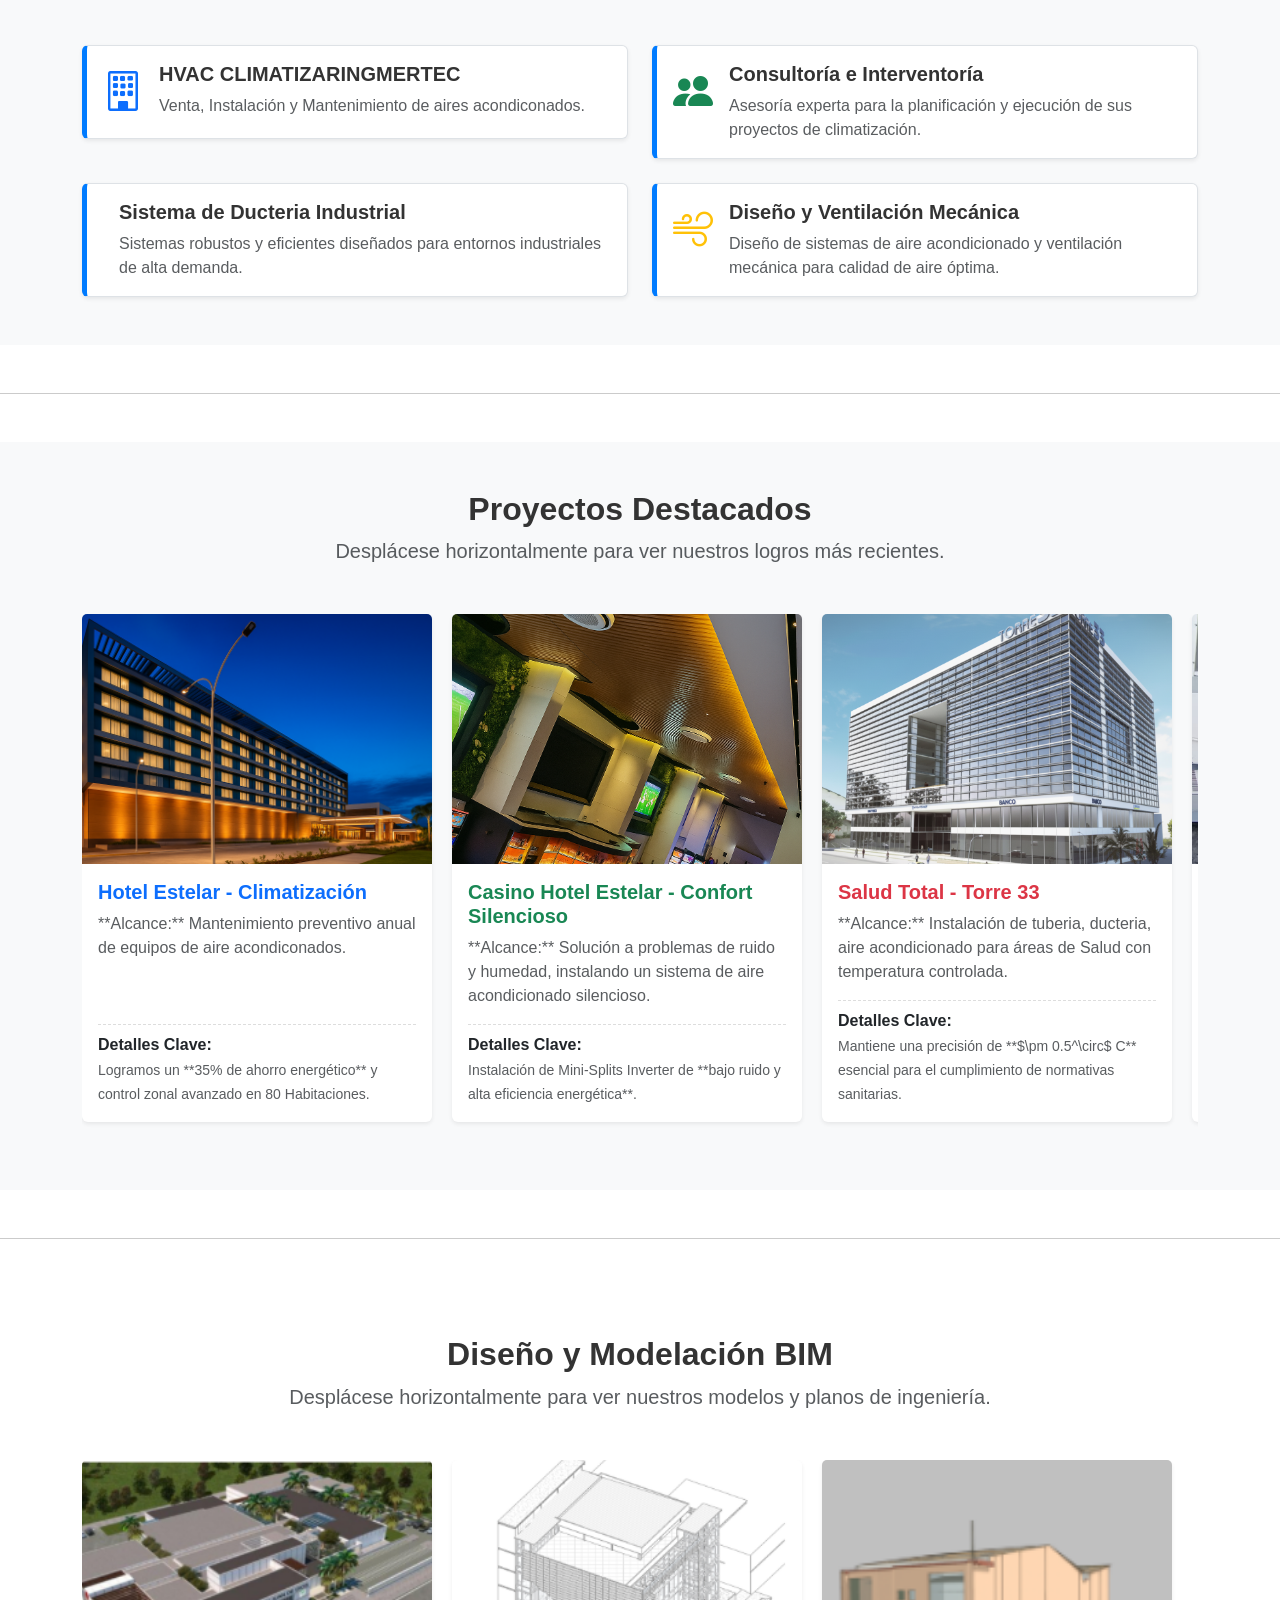
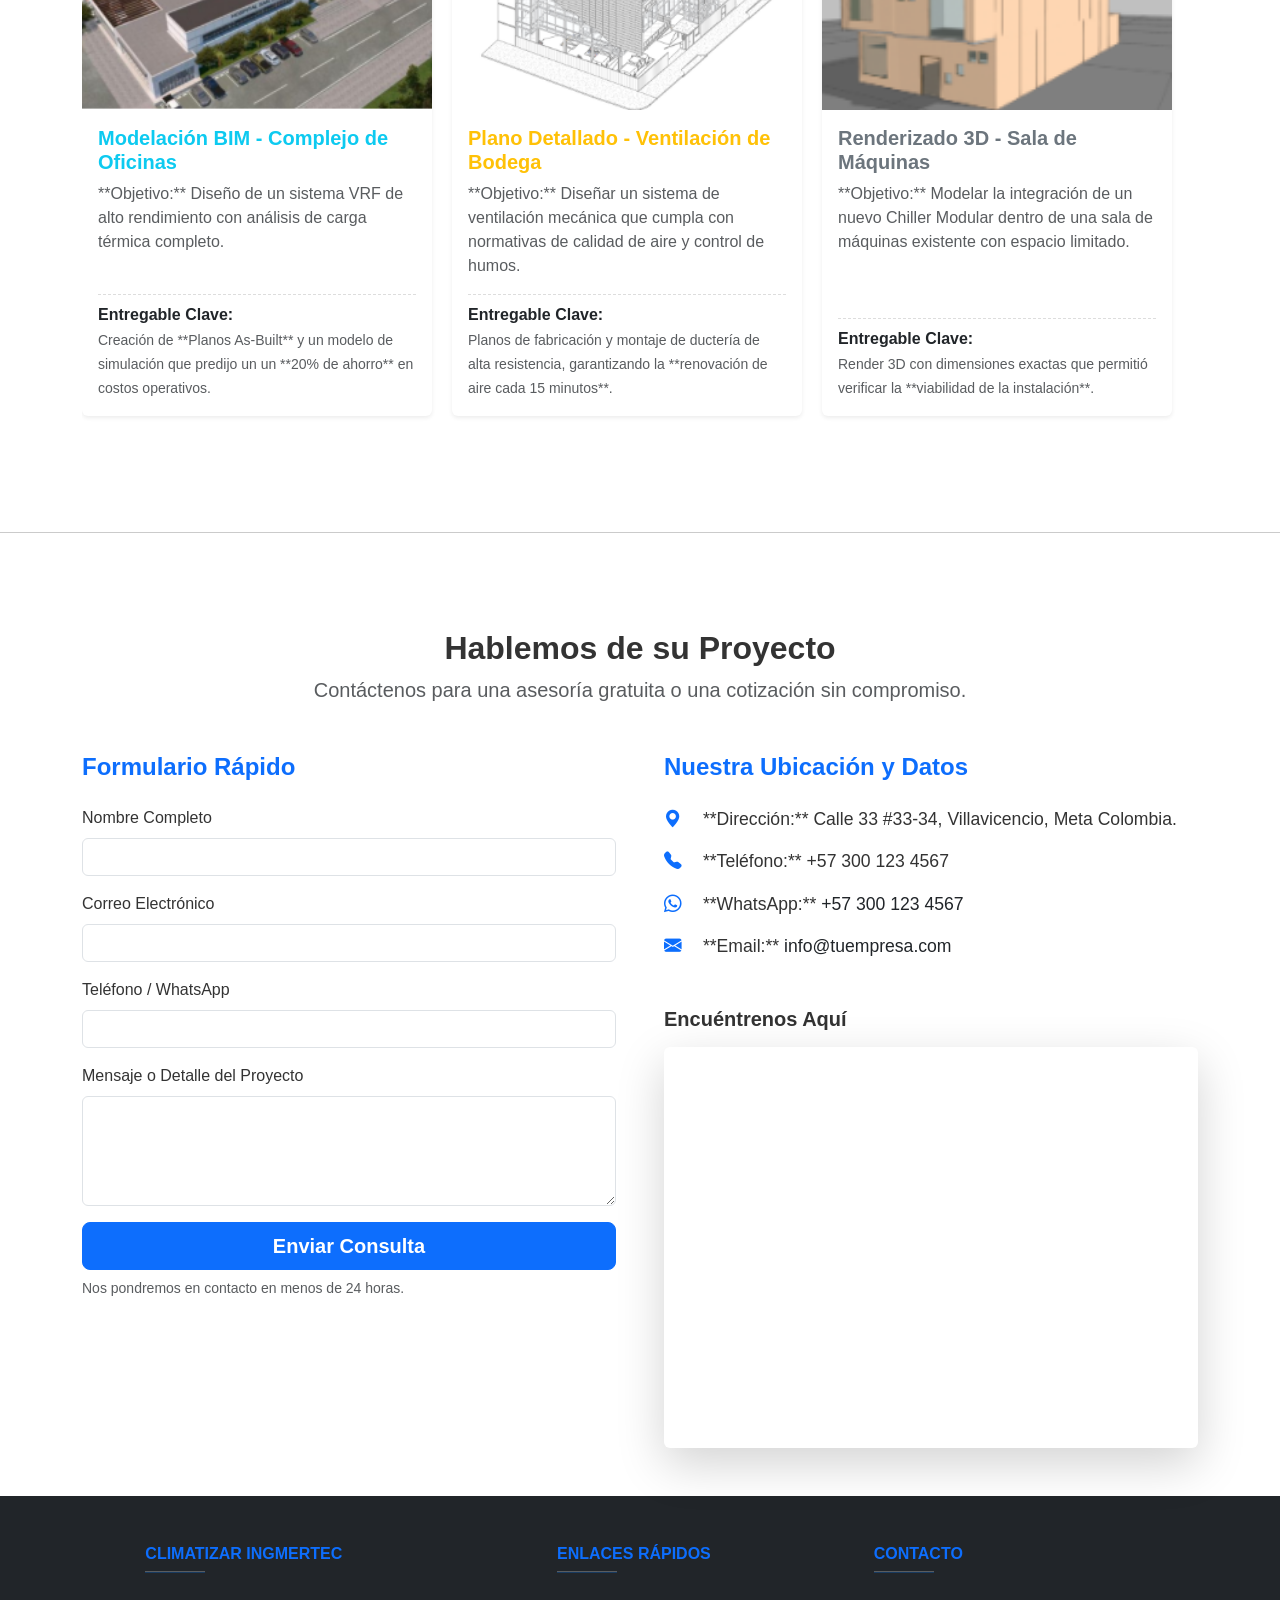
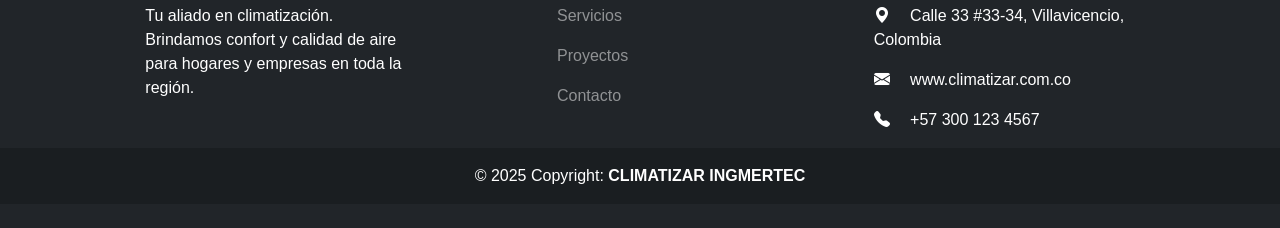
==== commit 1bb2310e: "update commit minimo viable" ====
--- a/index.html
+++ b/index.html
@@ -42,7 +42,7 @@
                 <div class="collapse navbar-collapse" id="mainNav">
                     <ul class="navbar-nav nav mx-auto">
     <li class="nav-item">
-        <a class="nav-link fw-bold active" aria-current="page" href="index.html">Inicio</a>
+        <a class="nav-link fw-bold active" aria-current="page" href="index.html">Inicio sitio web</a>
     </li>
     <li class="nav-item">
         <a class="nav-link fw-bold" href="nosotros.html">Nosotros</a> 
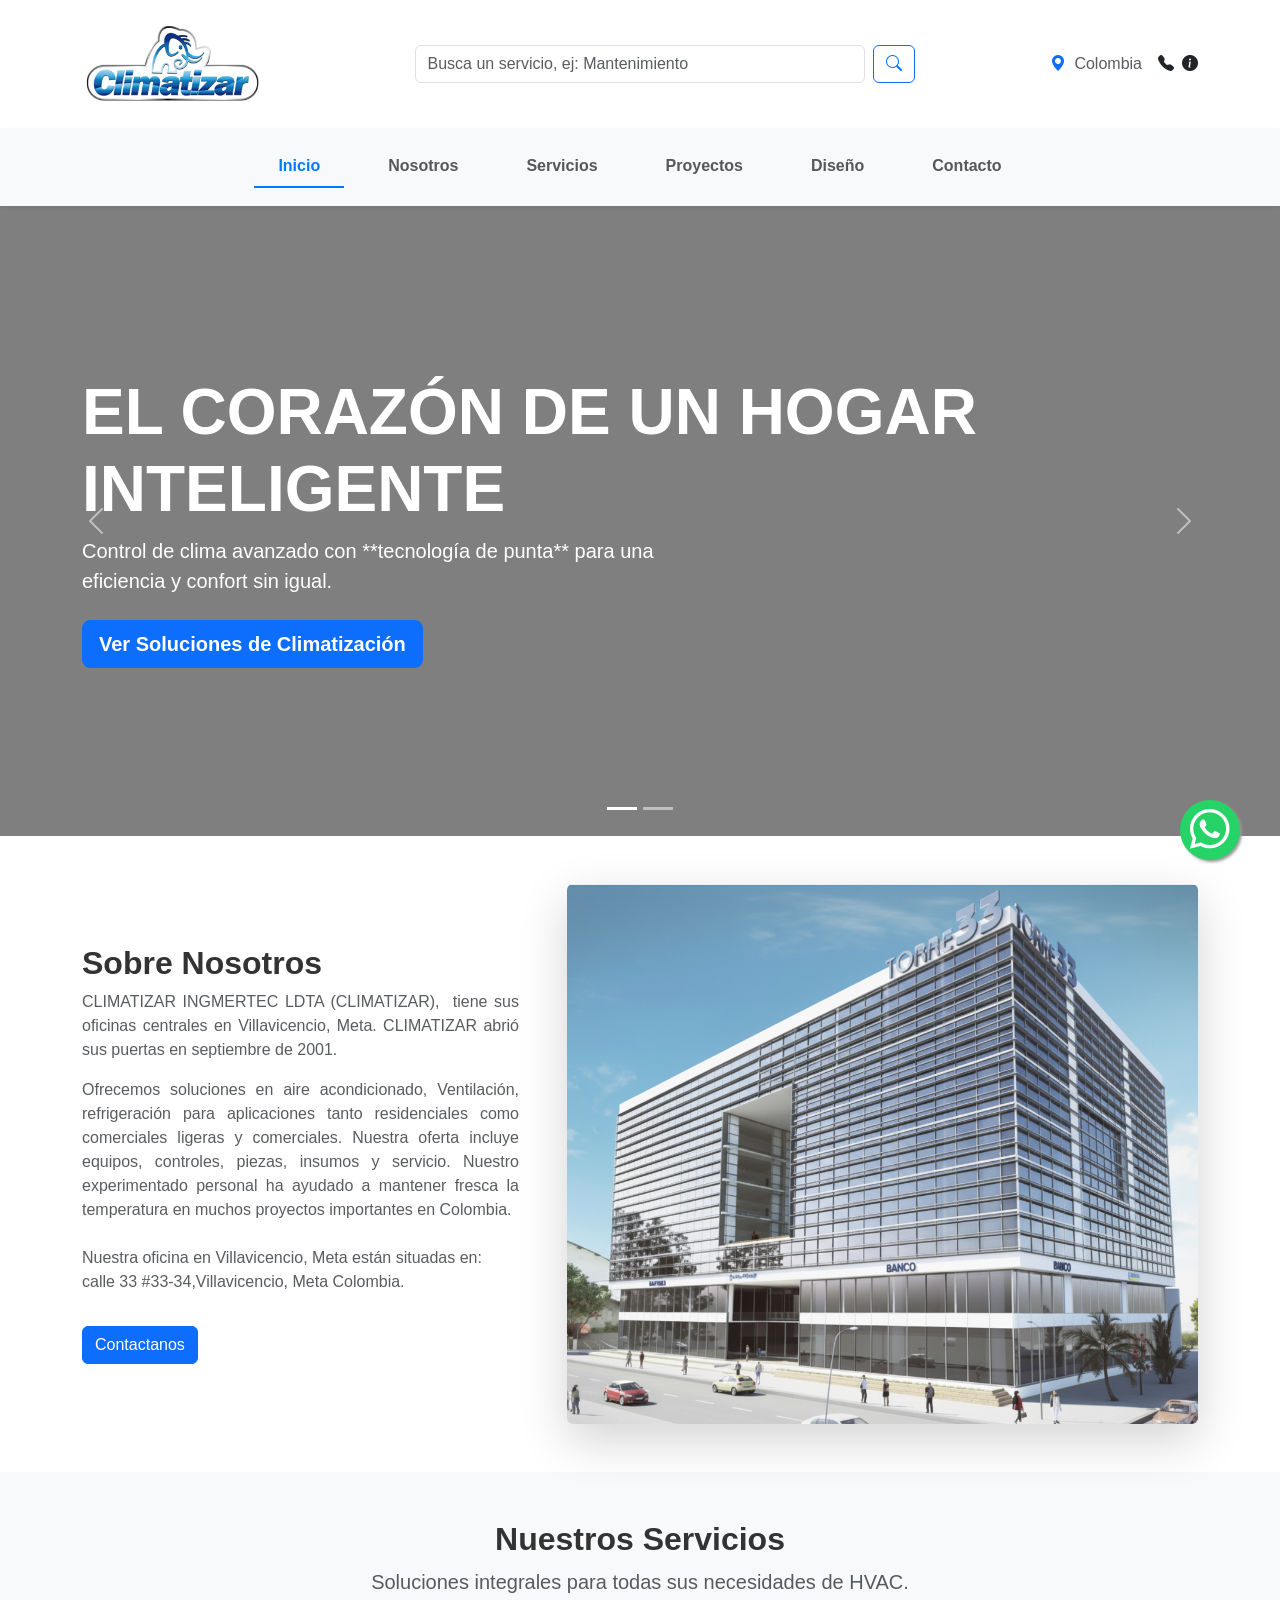
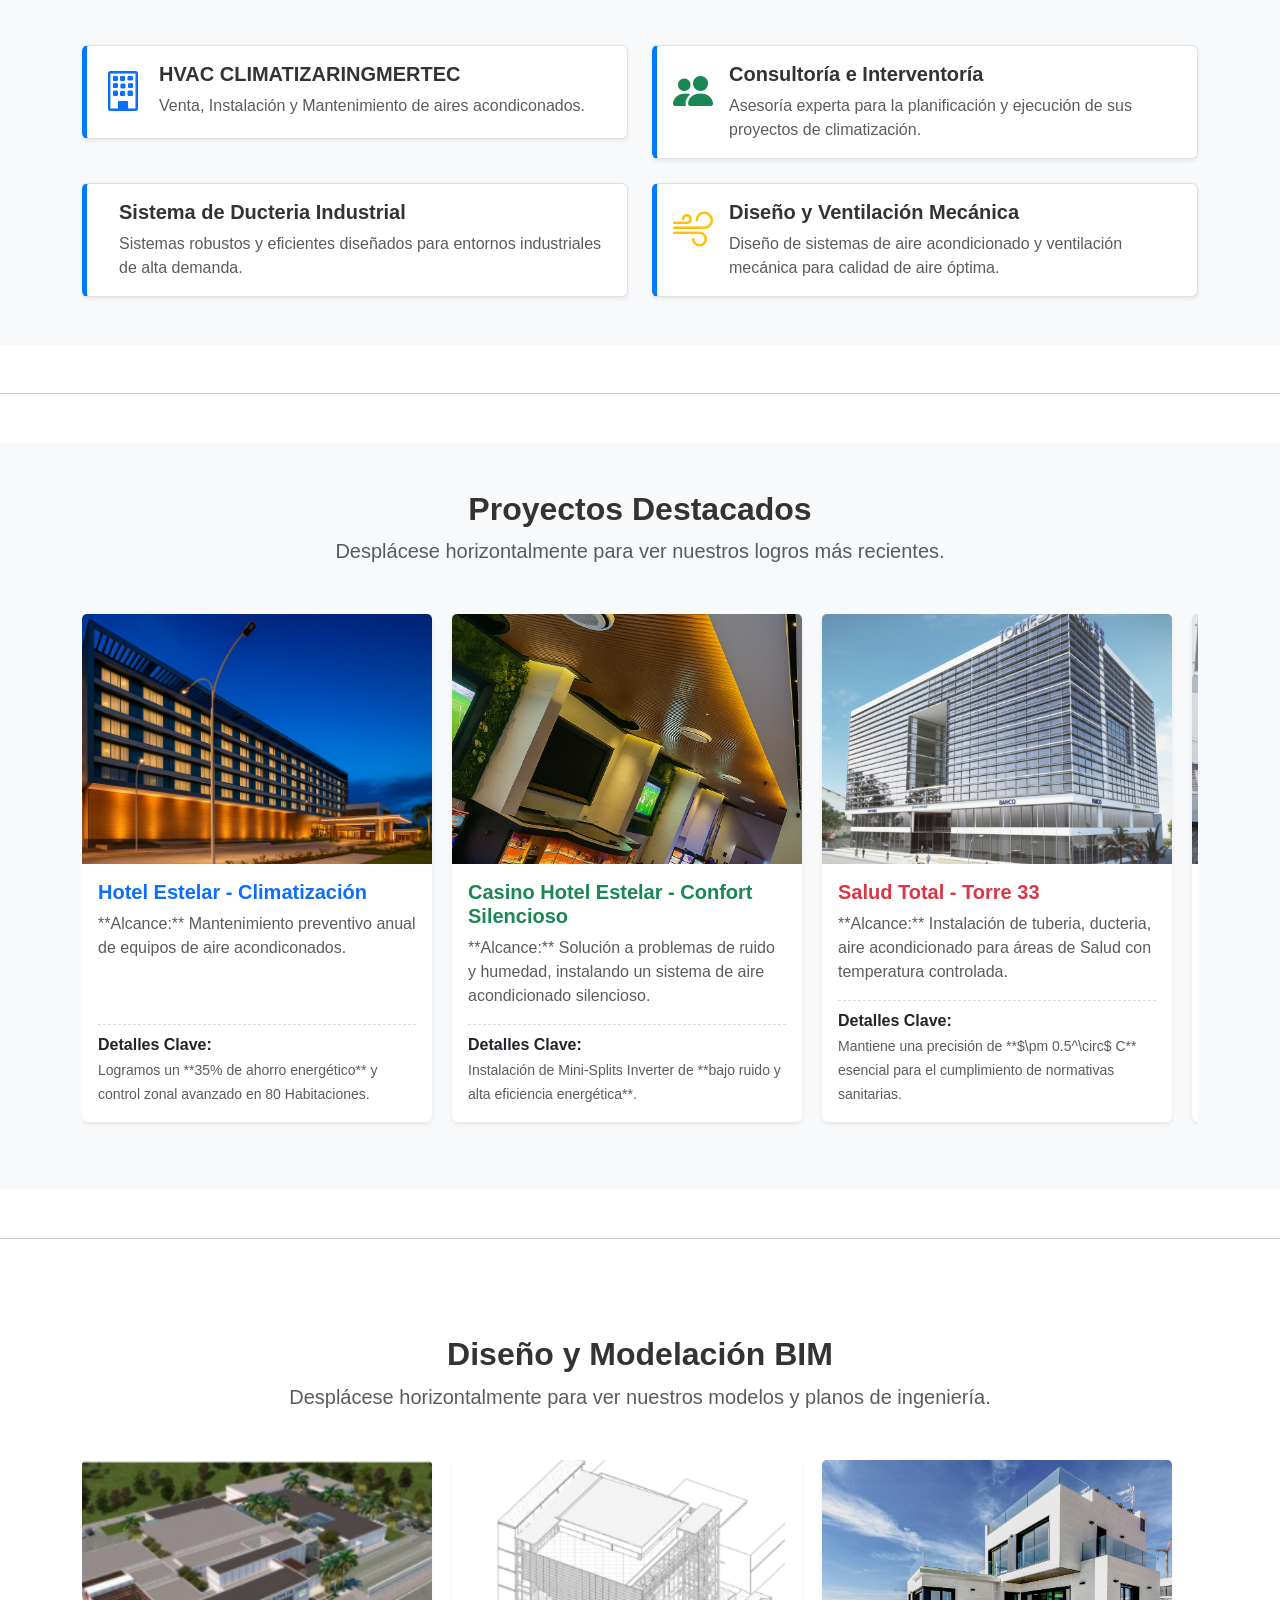
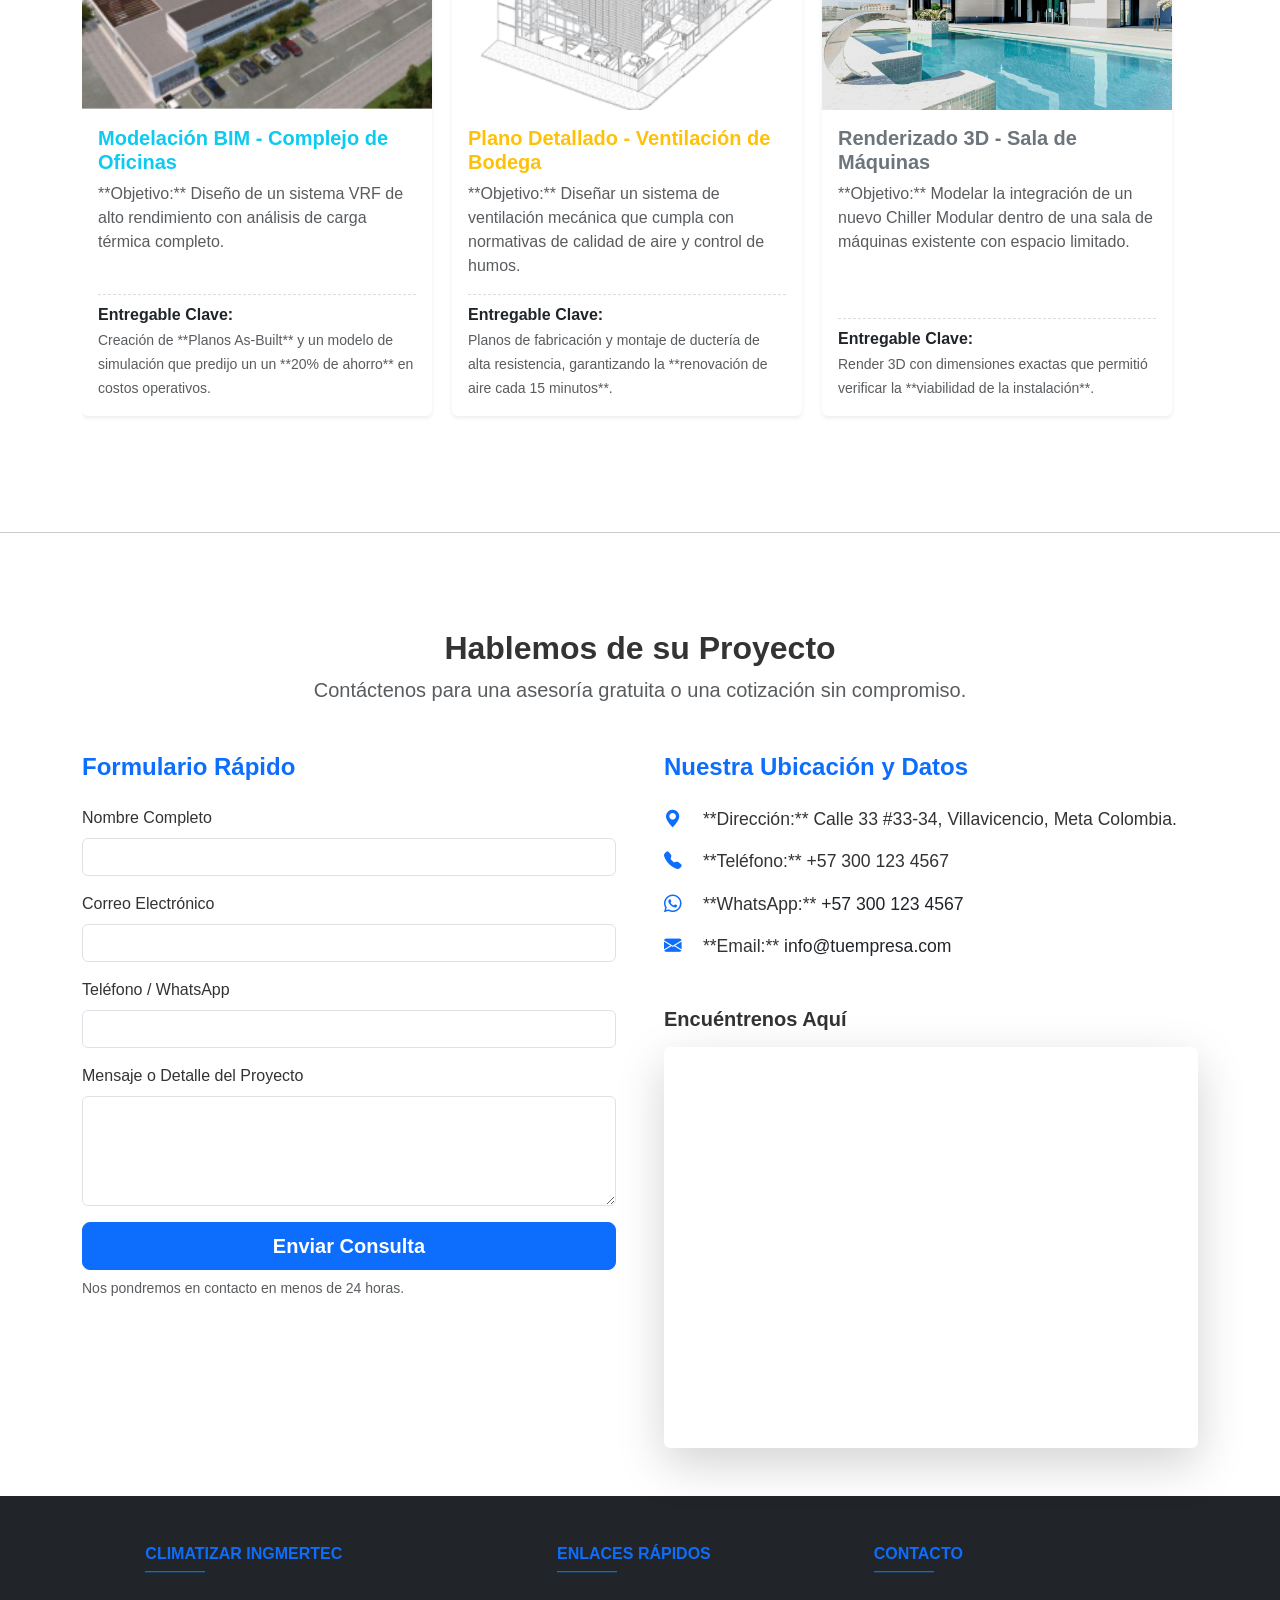
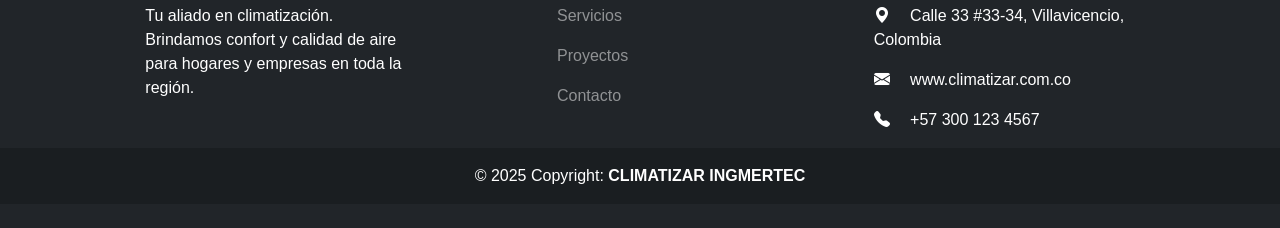
==== commit 08e1a723: "Cambio_Casa_index" ====
--- a/index.html
+++ b/index.html
@@ -42,7 +42,7 @@
                 <div class="collapse navbar-collapse" id="mainNav">
                     <ul class="navbar-nav nav mx-auto">
     <li class="nav-item">
-        <a class="nav-link fw-bold active" aria-current="page" href="index.html">Inicio sitio web</a>
+        <a class="nav-link fw-bold active" aria-current="page" href="index.html">Inicio</a>
     </li>
     <li class="nav-item">
         <a class="nav-link fw-bold" href="nosotros.html">Nosotros</a> 
@@ -316,7 +316,7 @@
             
             <div class="scroll-card">
                 <div class="card h-100 project-card shadow-sm border-0" style="border-bottom-color: var(--bs-secondary) !important;">
-                    <img src="images\plano AUTOCAD 3.png" class="card-img-top project-image-thumb" alt="Modelación 3D de Chiller">
+                    <img src="./images/Casa2.jpg" class="card-img-top project-image-thumb" alt="Modelación 3D de Chiller">
                     <div class="card-body d-flex flex-column">
                         <h5 class="card-title fw-bold text-secondary">Renderizado 3D - Sala de Máquinas</h5>
                         <p class="card-text text-muted flex-grow-1">**Objetivo:** Modelar la integración de un nuevo Chiller Modular dentro de una sala de máquinas existente con espacio limitado.</p>
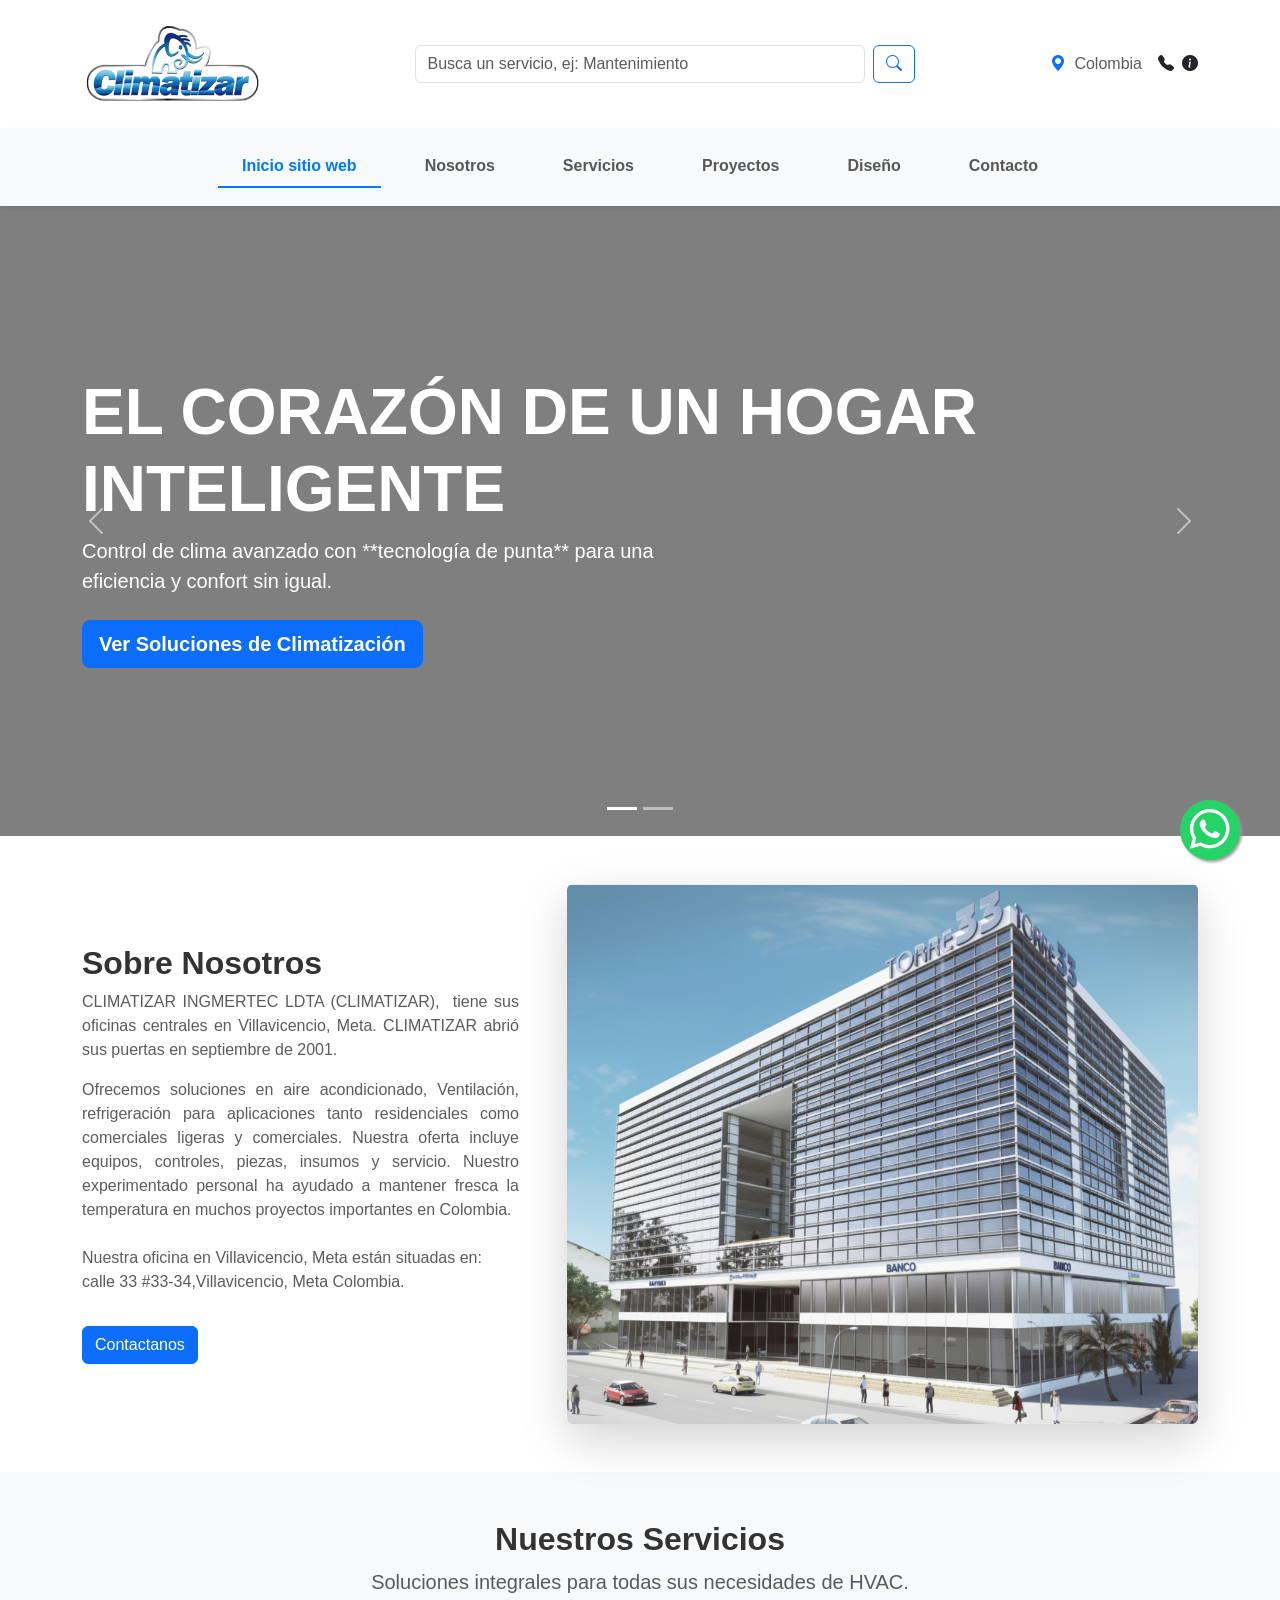
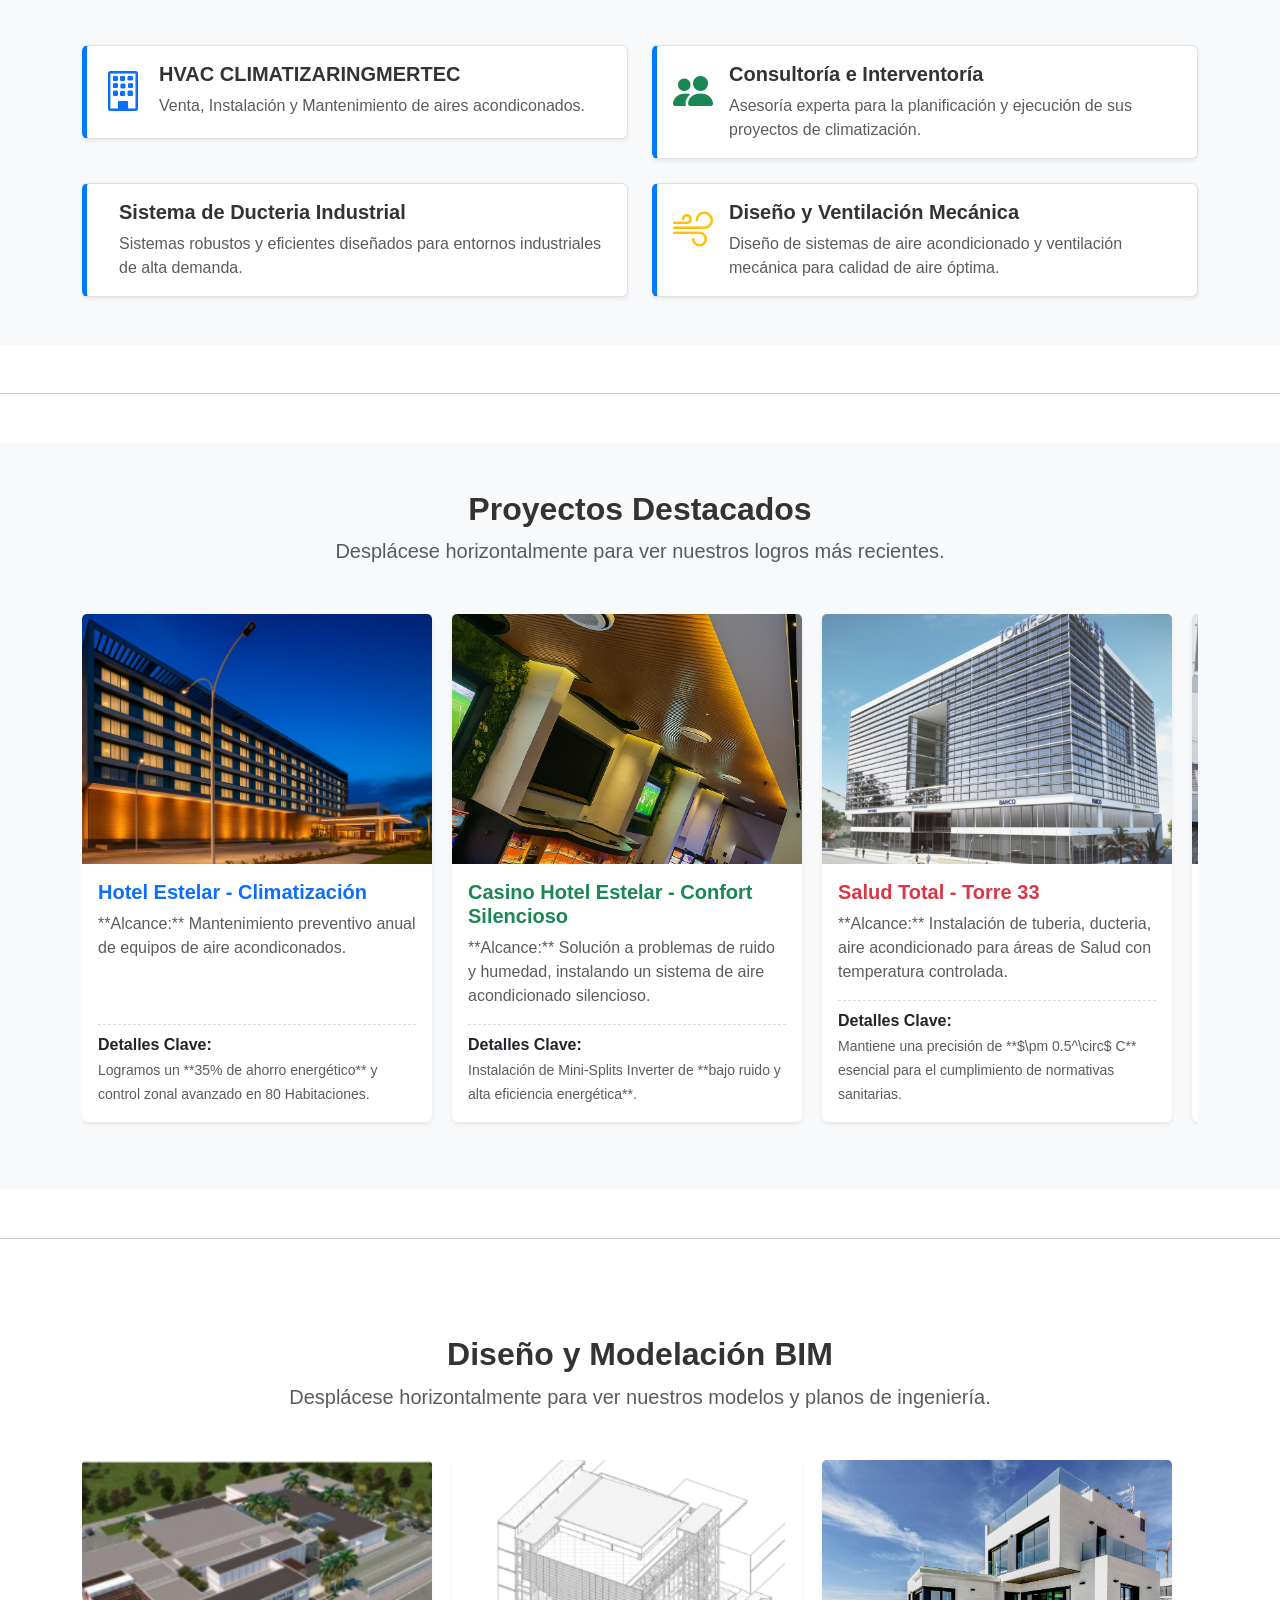
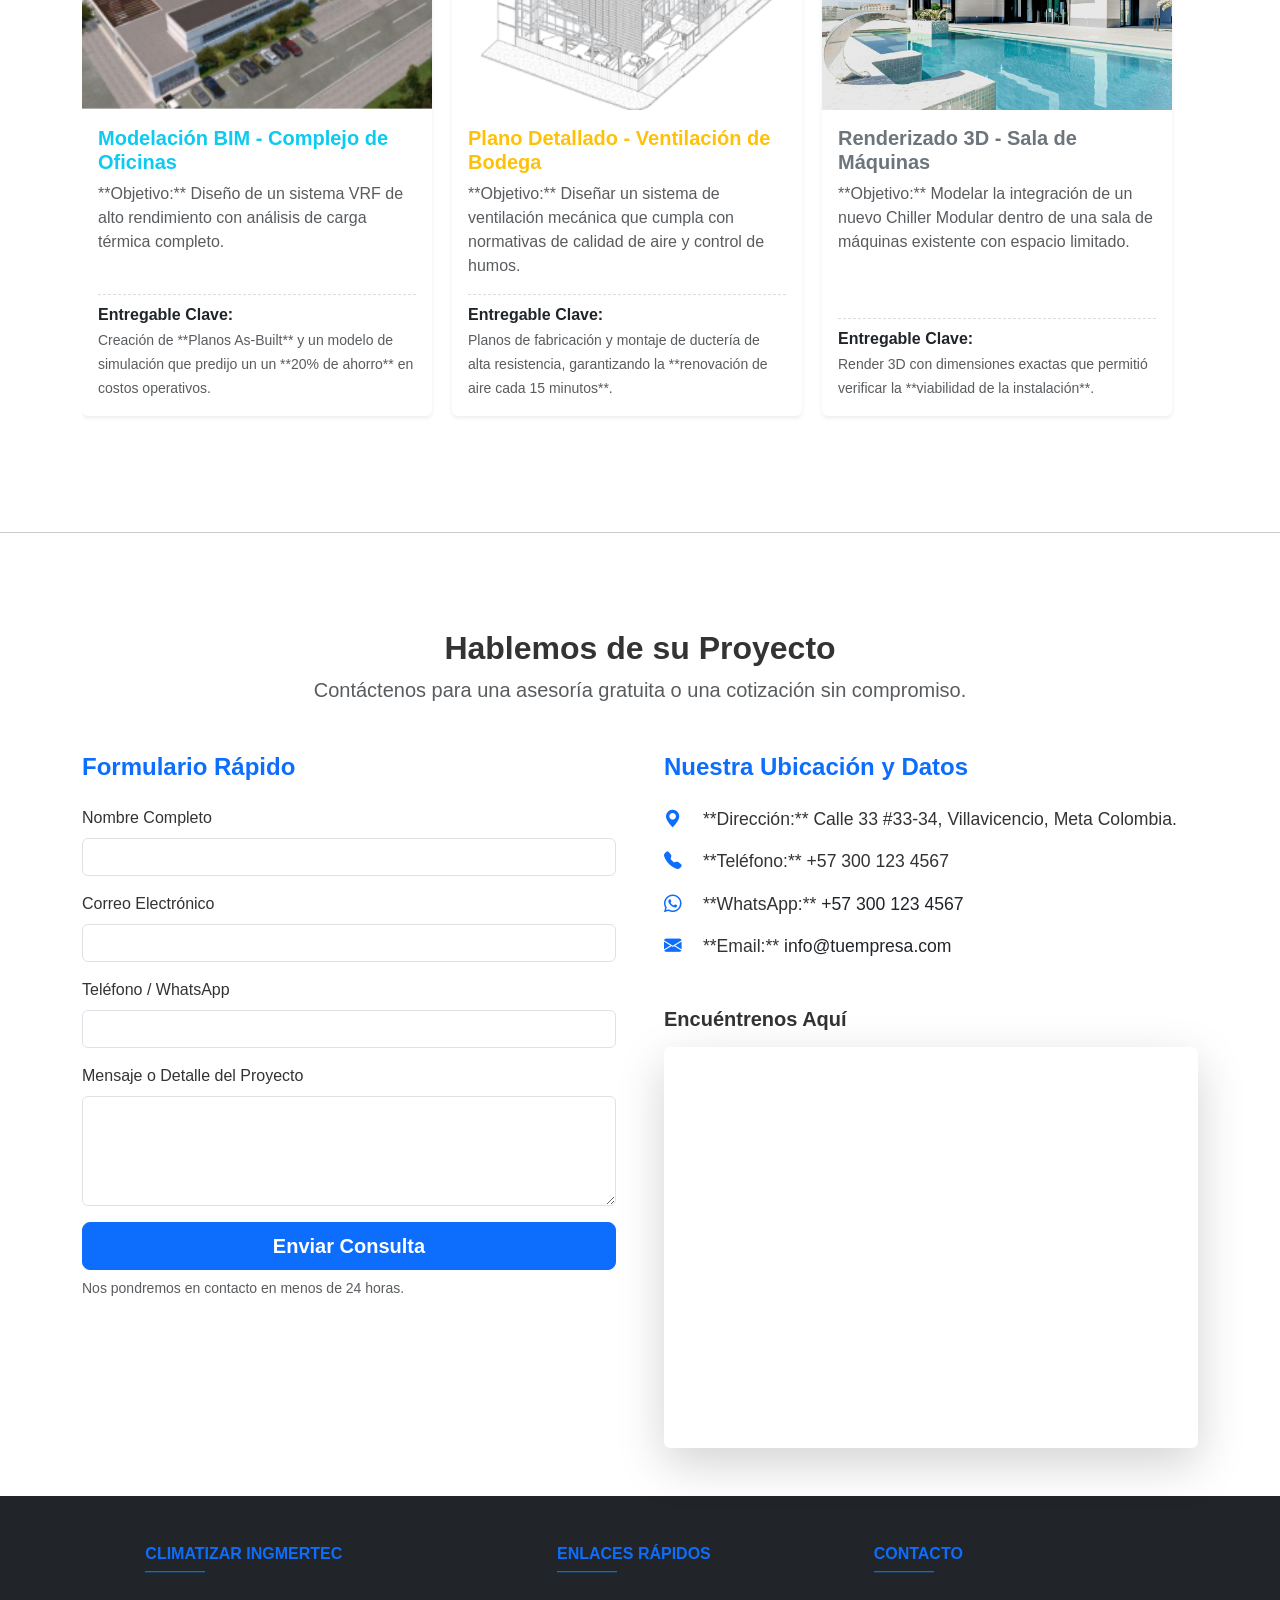
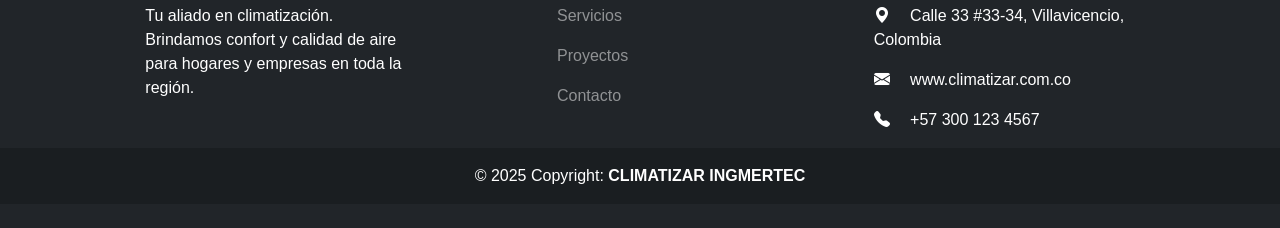
==== commit c0ce5e17: "Merge branch 'main' of https://github.com/estebandev-data/climatizar-ignmertec-1" ====
--- a/index.html
+++ b/index.html
@@ -42,7 +42,7 @@
                 <div class="collapse navbar-collapse" id="mainNav">
                     <ul class="navbar-nav nav mx-auto">
     <li class="nav-item">
-        <a class="nav-link fw-bold active" aria-current="page" href="index.html">Inicio</a>
+        <a class="nav-link fw-bold active" aria-current="page" href="index.html">Inicio sitio web</a>
     </li>
     <li class="nav-item">
         <a class="nav-link fw-bold" href="nosotros.html">Nosotros</a> 
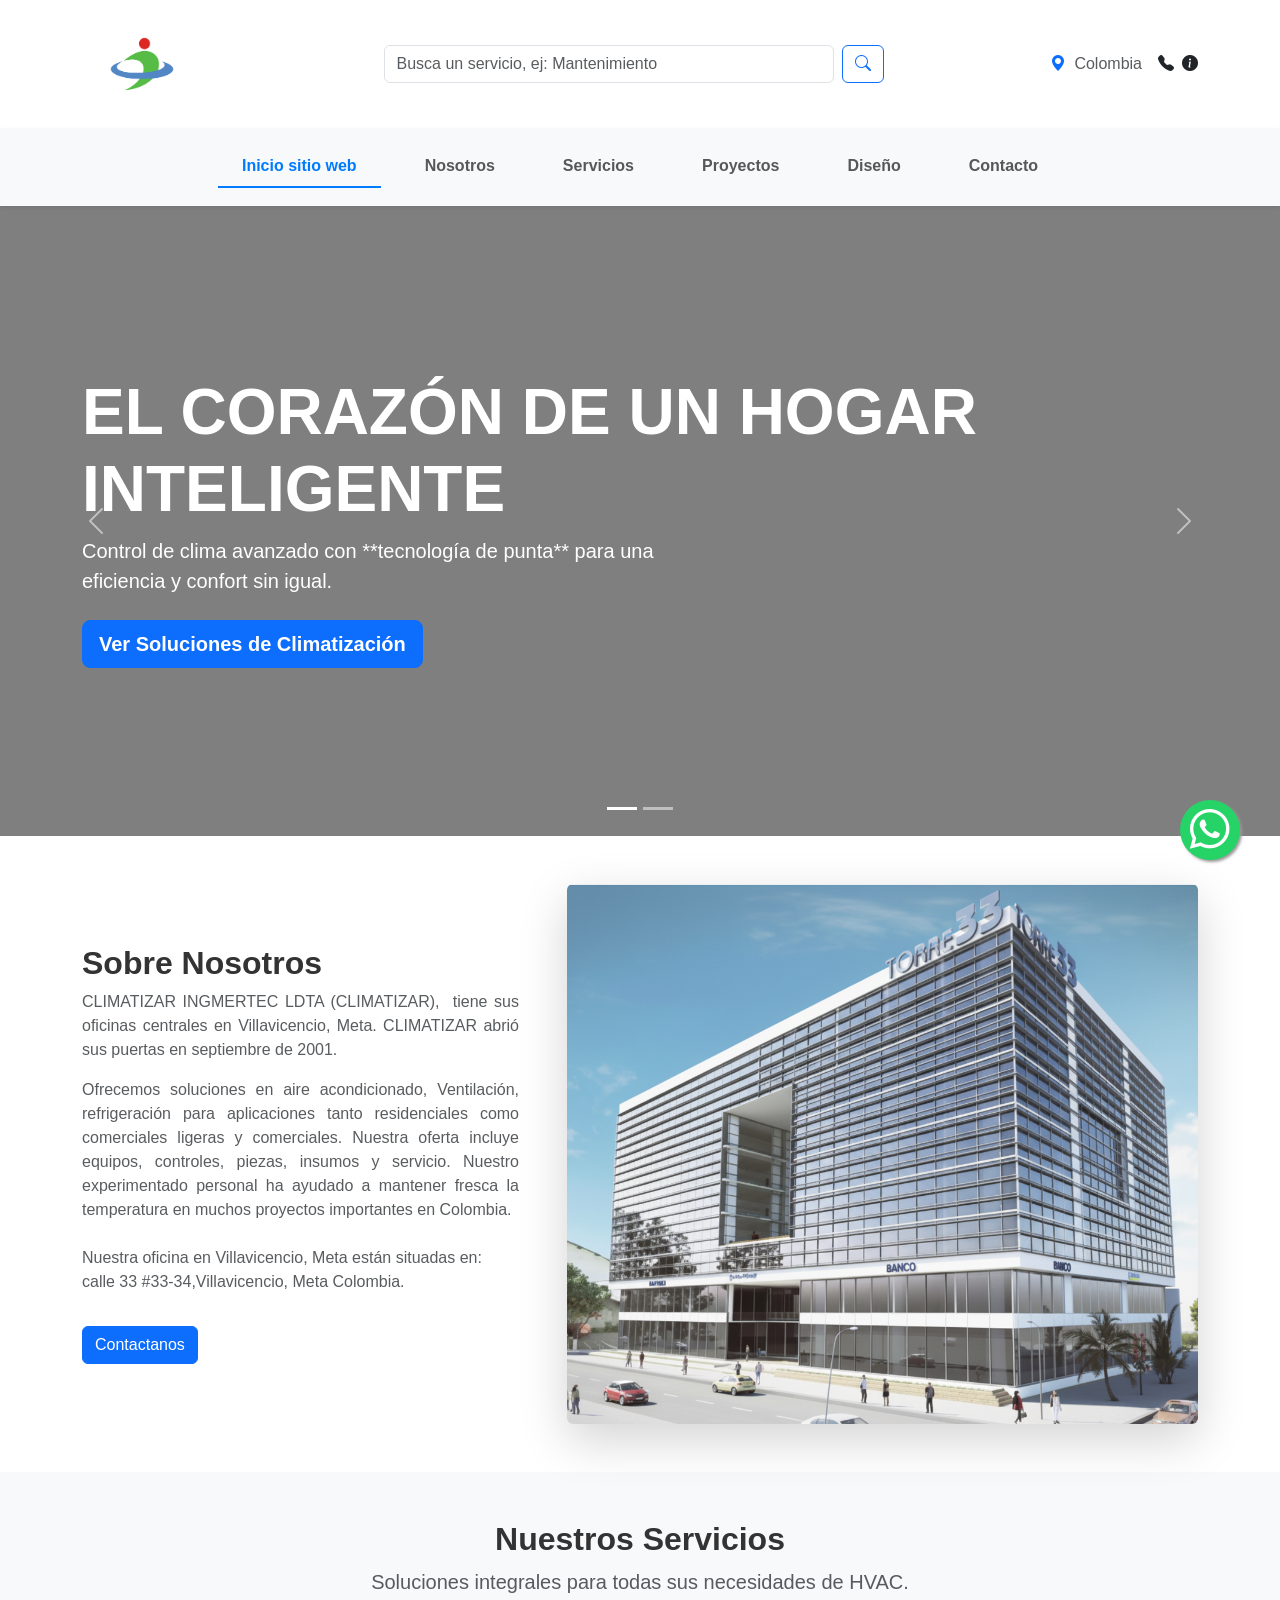
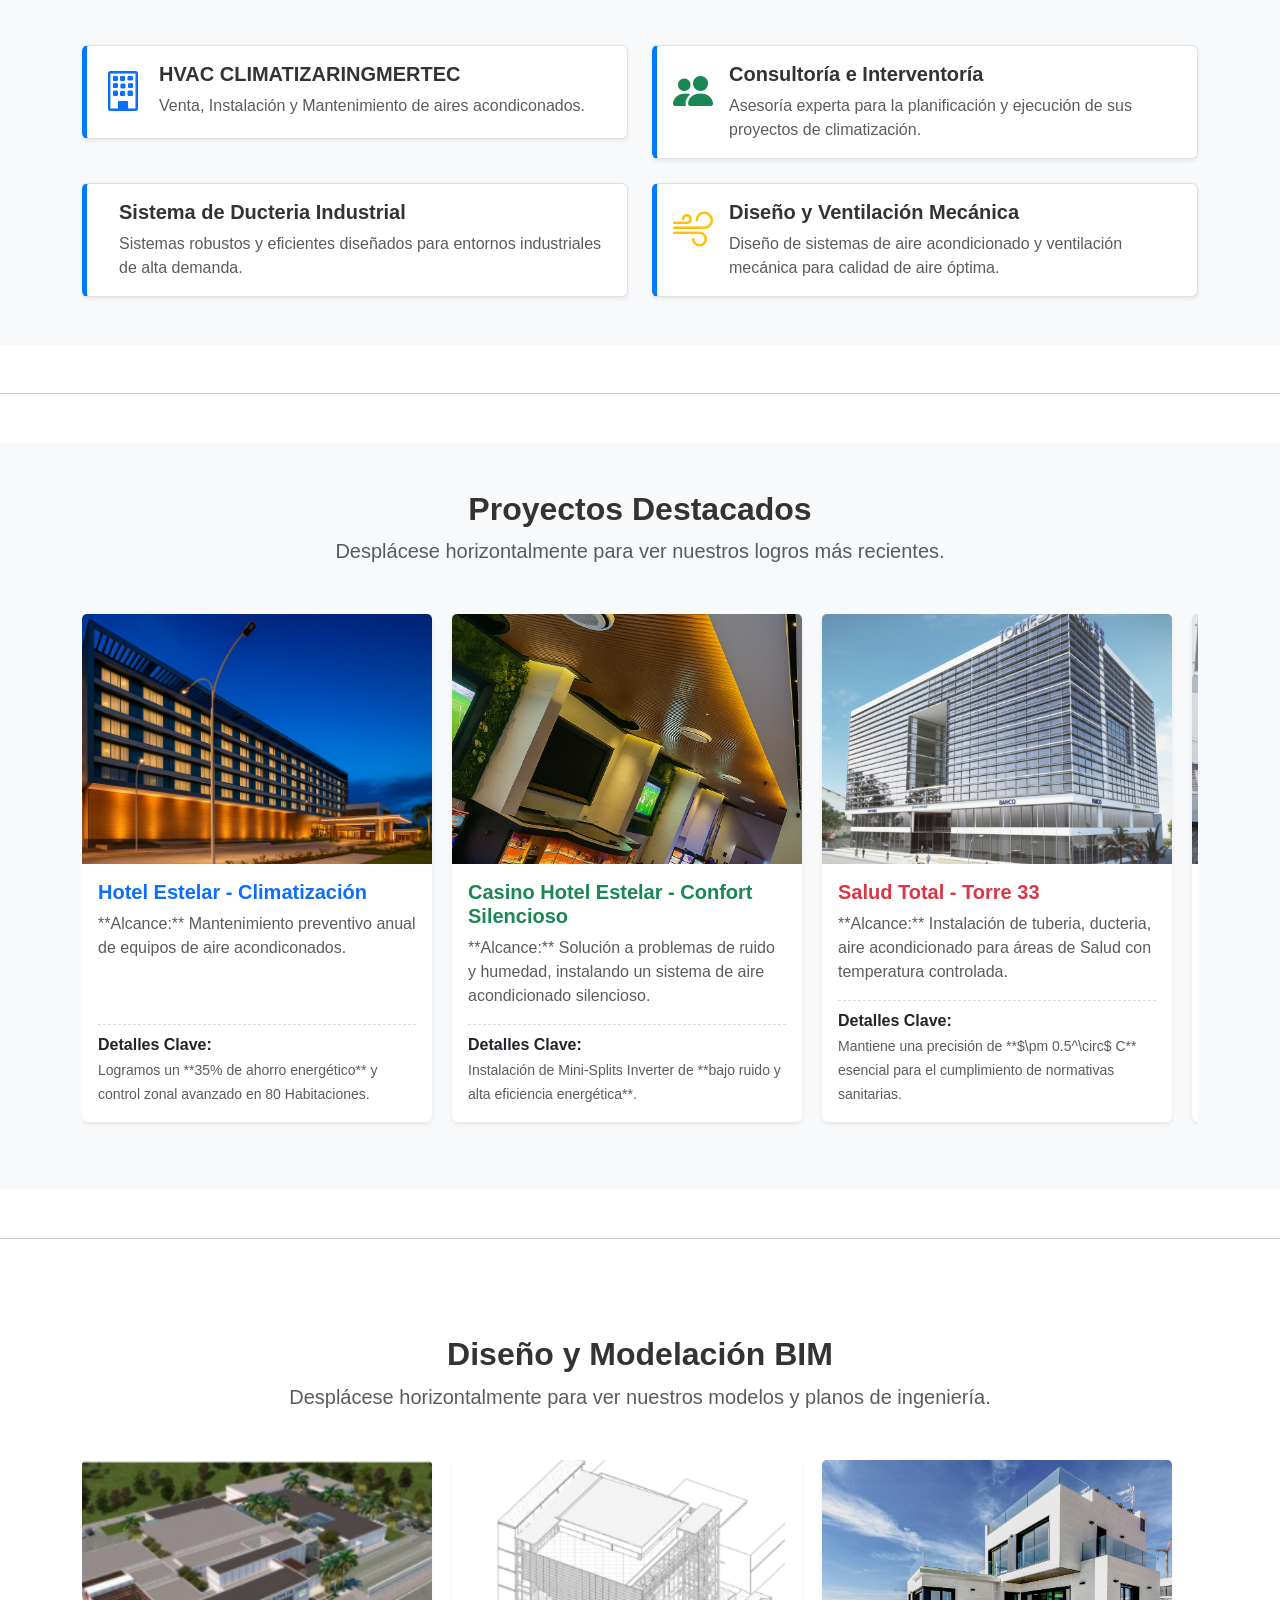
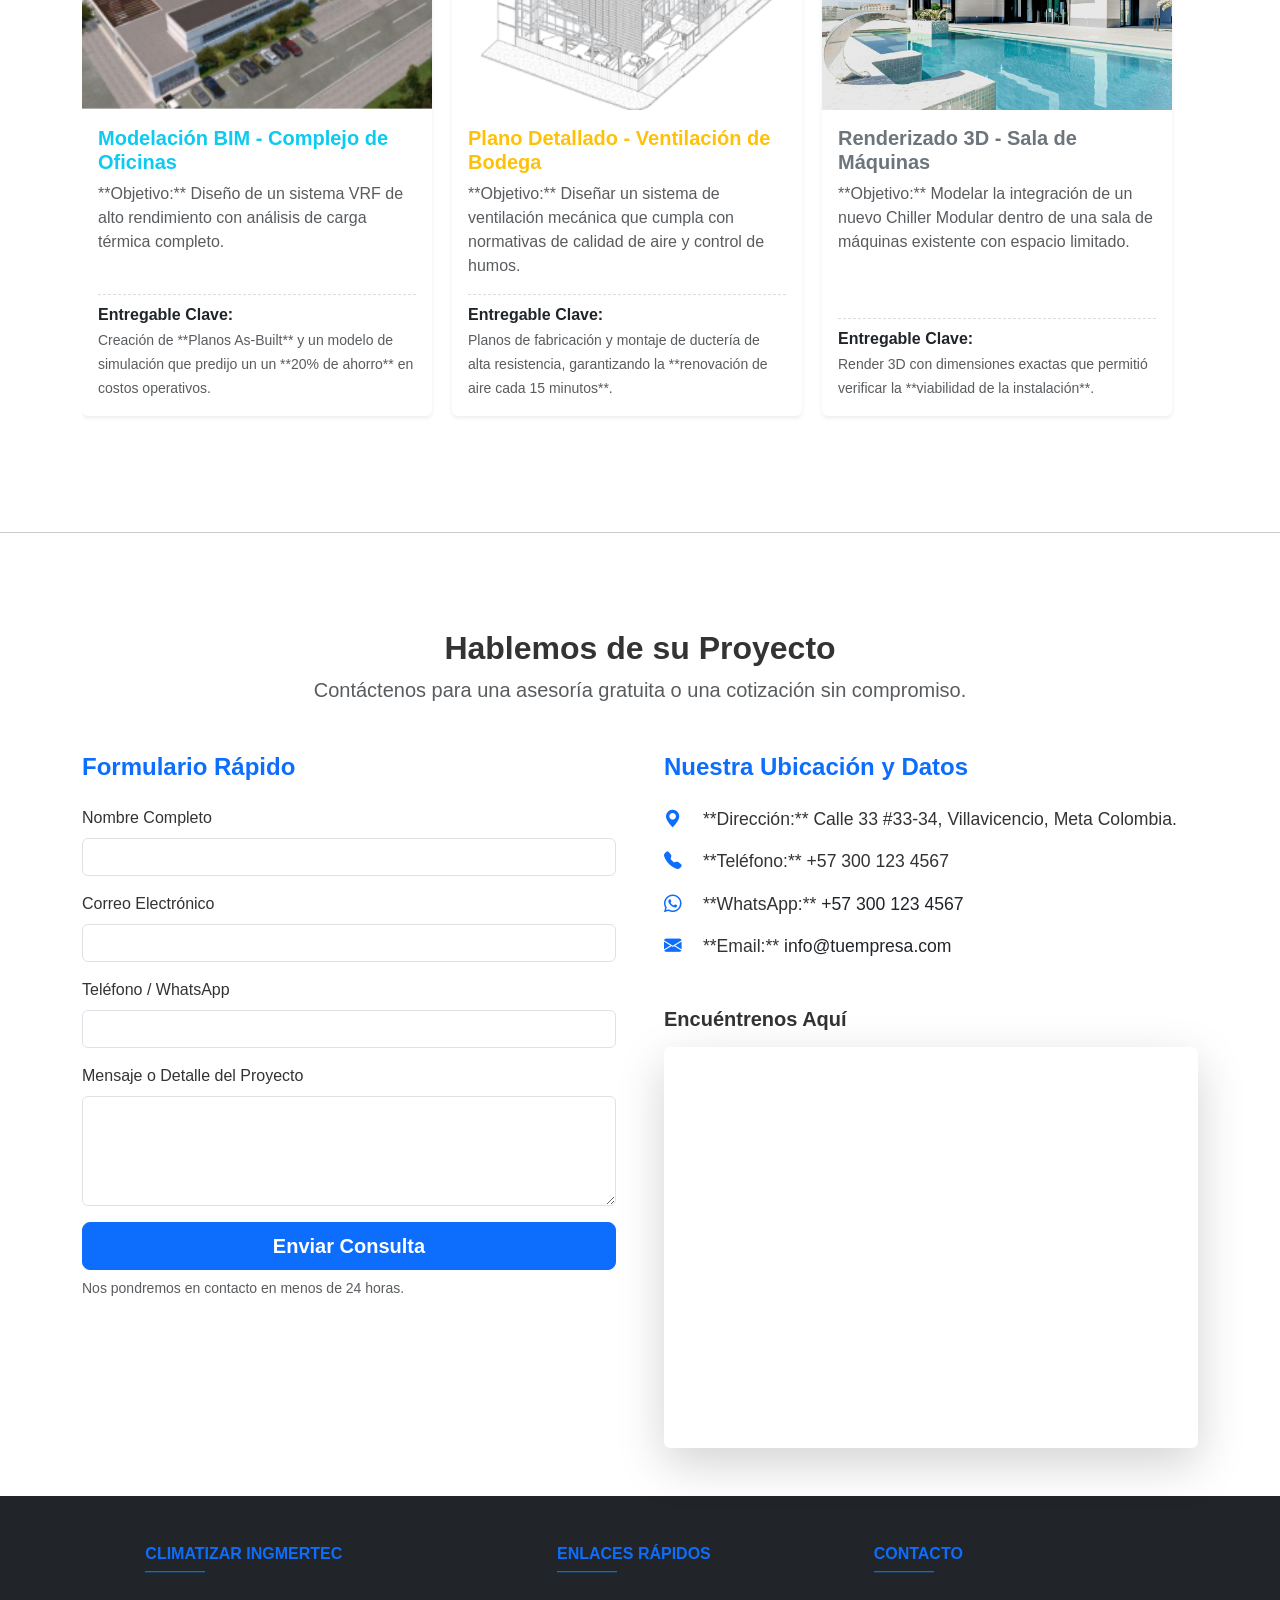
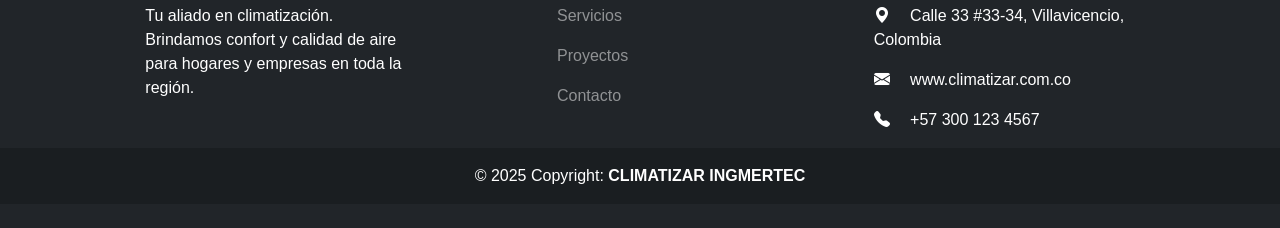
==== commit 8bfc9de3: "Cambio_Nosotros.html" ====
--- a/index.html
+++ b/index.html
@@ -19,7 +19,7 @@
     <header>
         <div class="container d-flex justify-content-between align-items-center py-4">
     <a class="navbar-brand" href="index.html">
-        <img src="images\LOGO CLIMATIZAR MEDIANO.png" alt="Climatizar" style="height: 80px;"> 
+        <img src="./images/Logo mediano.png" alt="Climatizar" style="height: 80px;"> 
     </a>
 
     <form class="d-none d-md-flex mx-auto" role="search" onsubmit="performSearch(event)" style="max-width: 500px;">
@@ -87,7 +87,7 @@
                     <div class="carousel-caption-overlay text-white text-center">
                            <div class="container">
                             <h2 class="display-4 fw-bold">INGENIERÍA Y TECNOLOGÍA DE PUNTA</h2>
-                            <p class="lead mb-4 col-lg-8 mx-auto">Con más de [XX] años de experiencia, ofrecemos a Colombia los más altos estándares de calidad en climatización.</p>
+                            <p class="lead mb-4 col-lg-8 mx-auto">Con más de 30 años de experiencia, ofrecemos a Colombia los más altos estándares de calidad en climatización.</p>
                             
                             <div class="row mt-4 g-3">
                                 <div class="col-md-4 icon-feature">
--- a/styles.css
+++ b/styles.css
@@ -1,4 +1,4 @@
-/* ========================================= */
+﻿/* ========================================= */
 /* ESTILOS GLOBALES Y TIPOGRAFÍA */
 /* ========================================= */
 
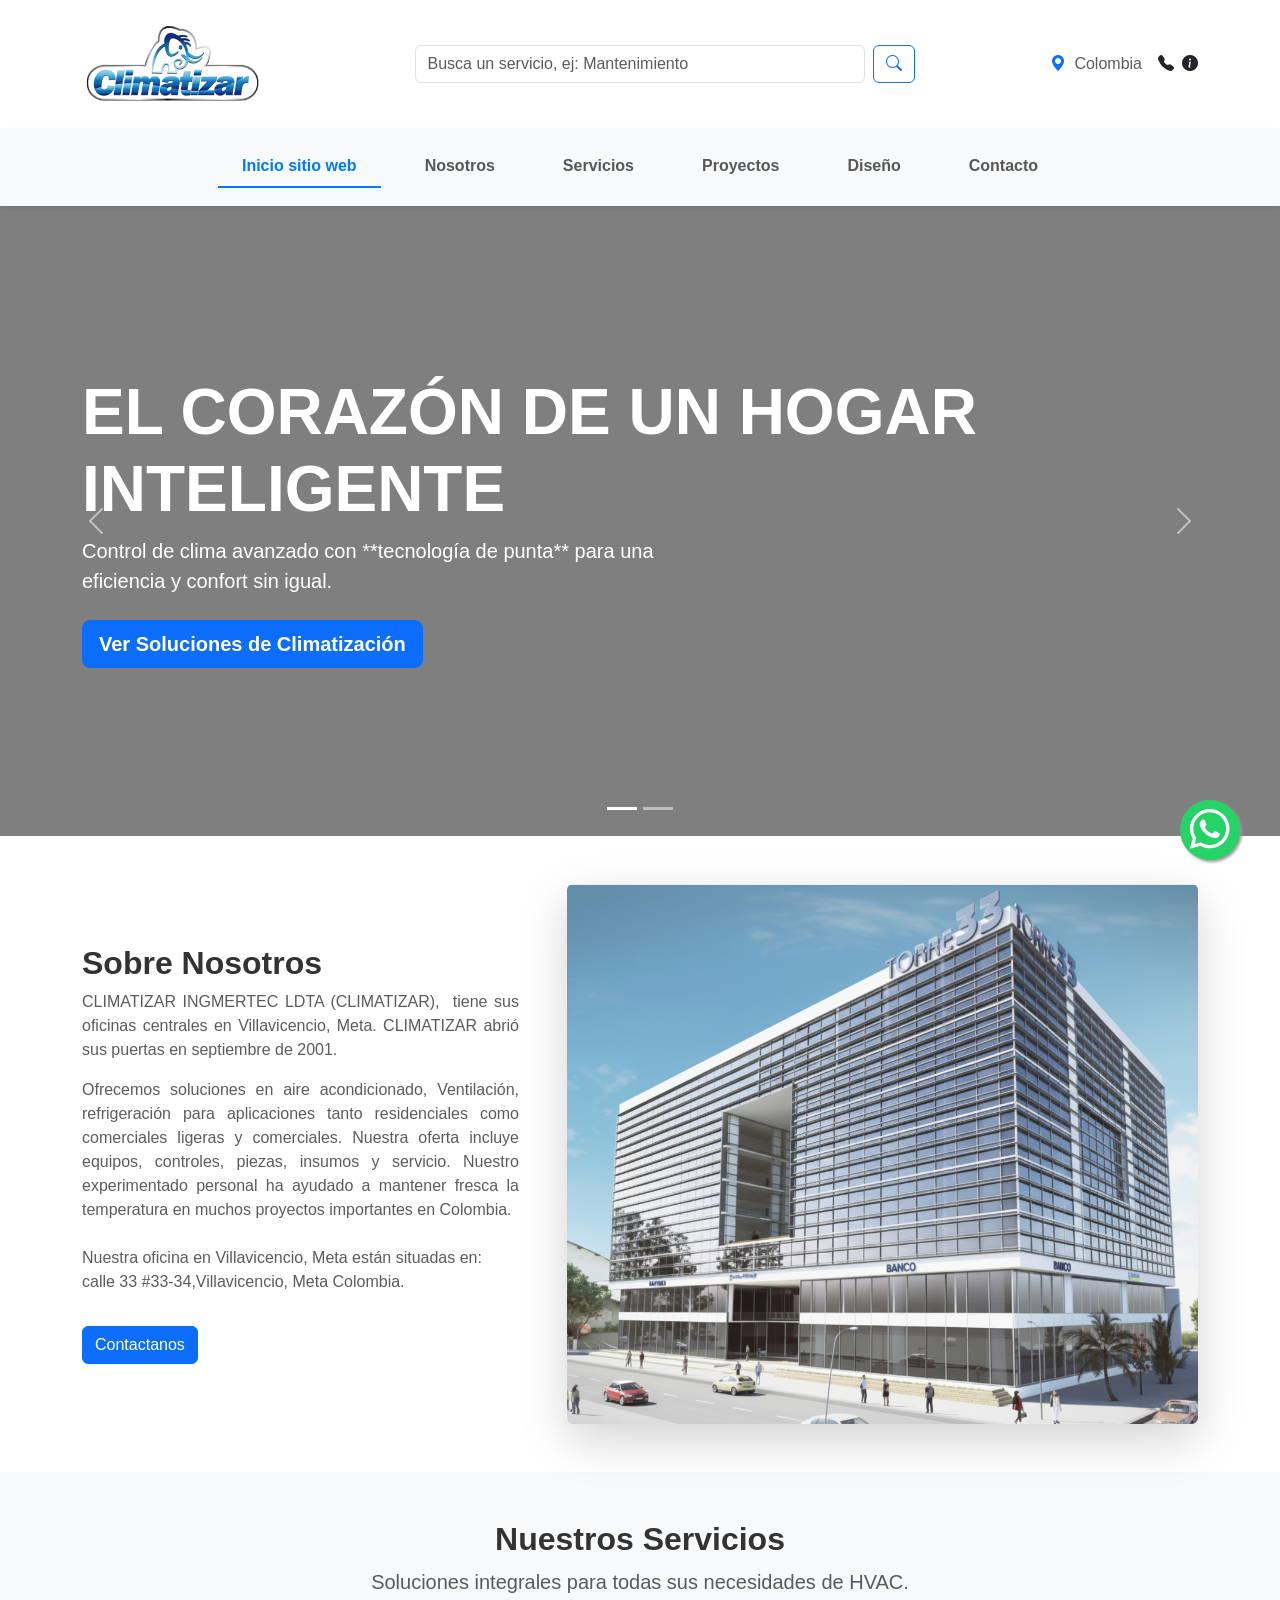
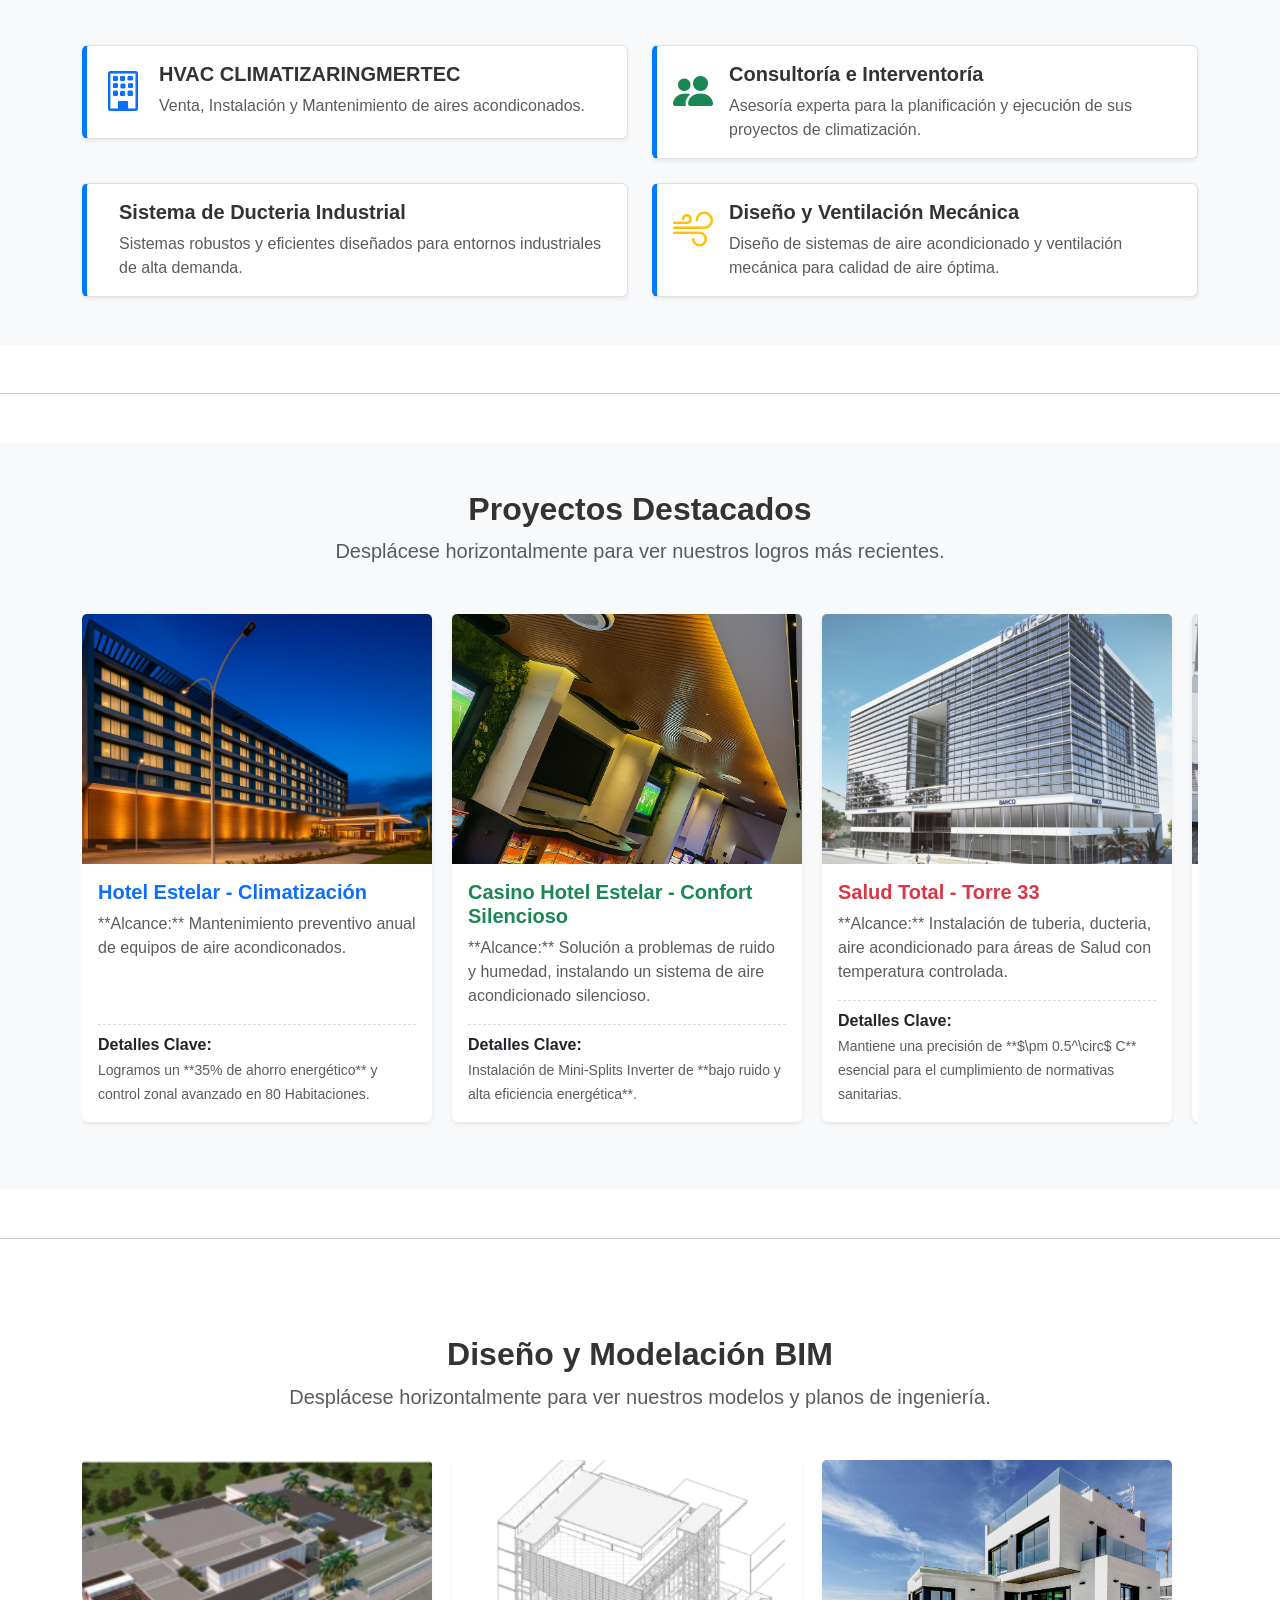
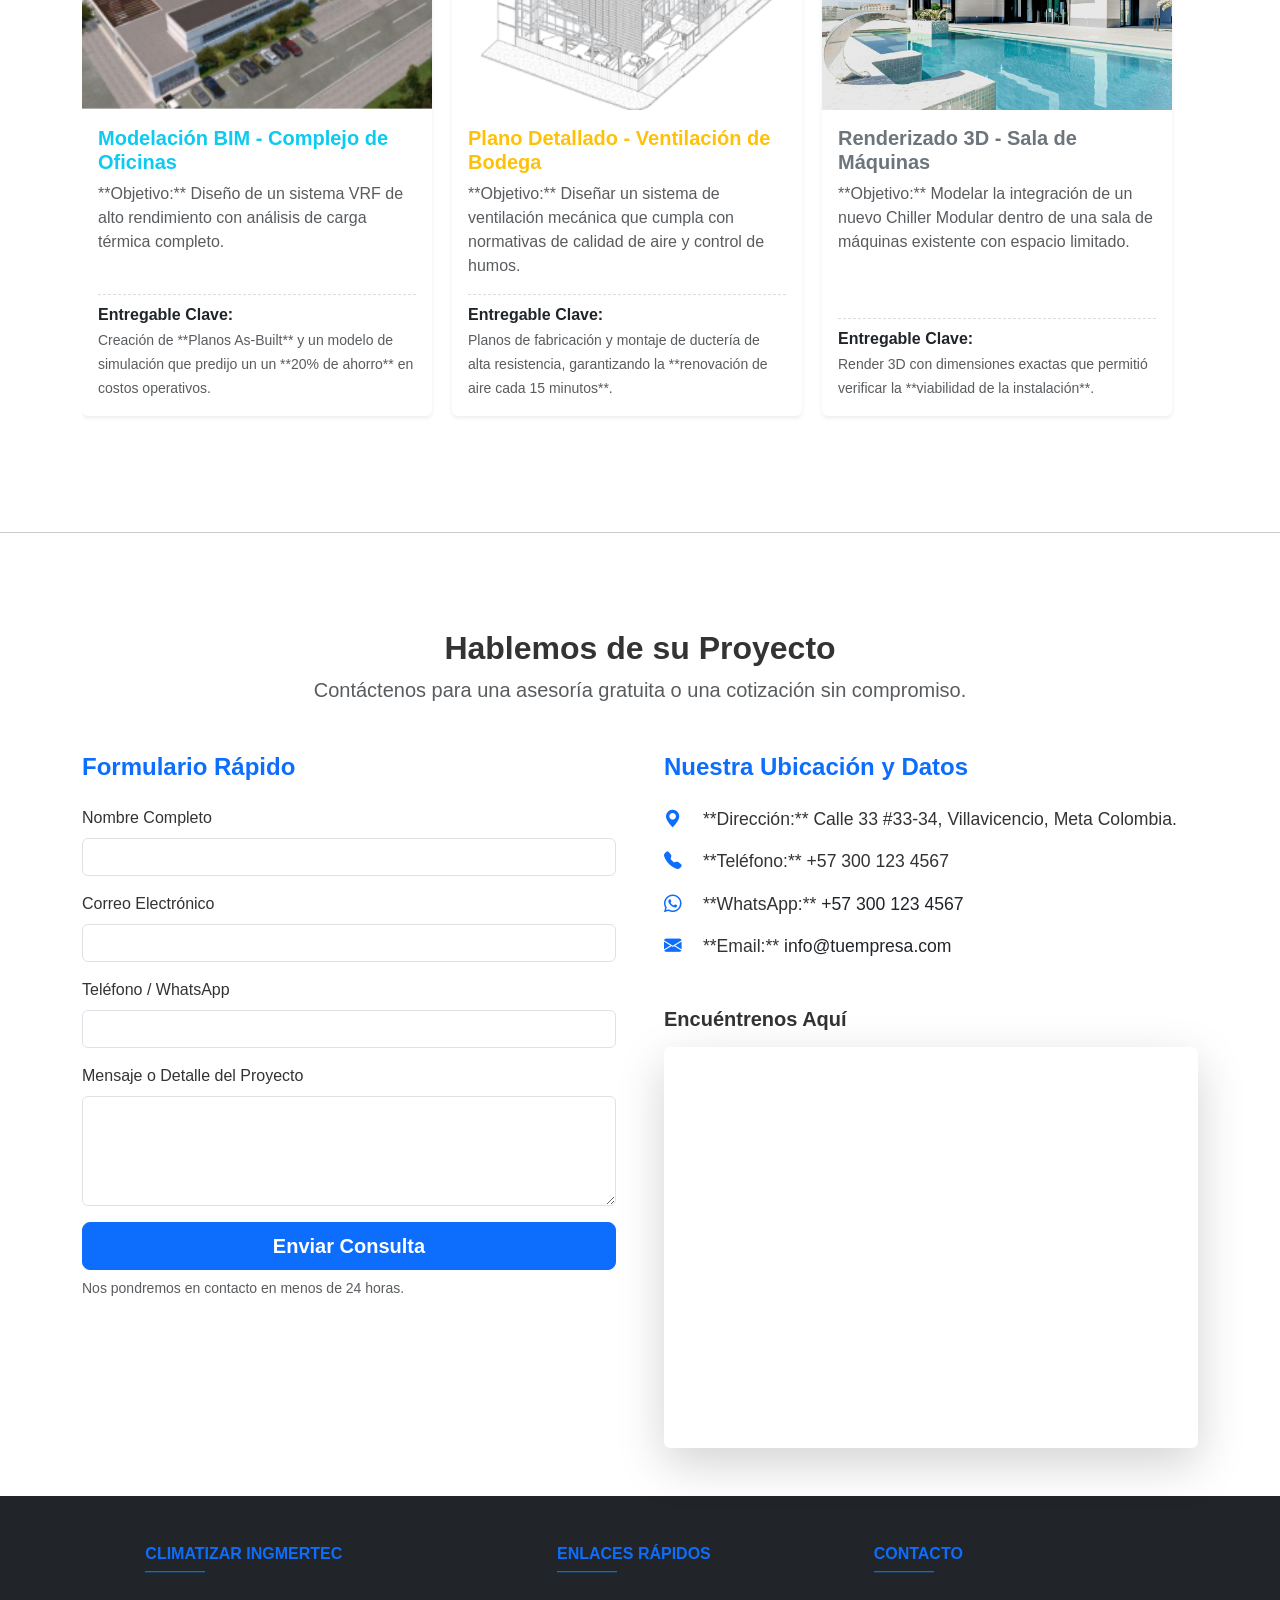
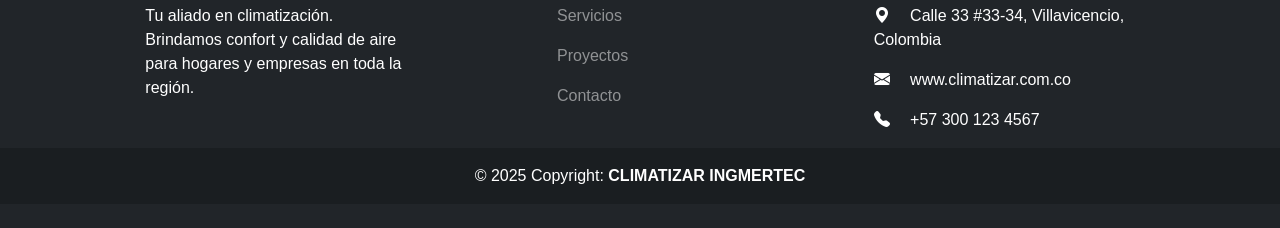
==== commit 3c1c8d73: "Arreglo serio:( nosotros y index" ====
--- a/index.html
+++ b/index.html
@@ -19,7 +19,7 @@
     <header>
         <div class="container d-flex justify-content-between align-items-center py-4">
     <a class="navbar-brand" href="index.html">
-        <img src="./images/Logo mediano.png" alt="Climatizar" style="height: 80px;"> 
+        <img src="./images/LOGO CLIMATIZAR MEDIANO.png" alt="Climatizar" style="height: 80px;"> 
     </a>
 
     <form class="d-none d-md-flex mx-auto" role="search" onsubmit="performSearch(event)" style="max-width: 500px;">
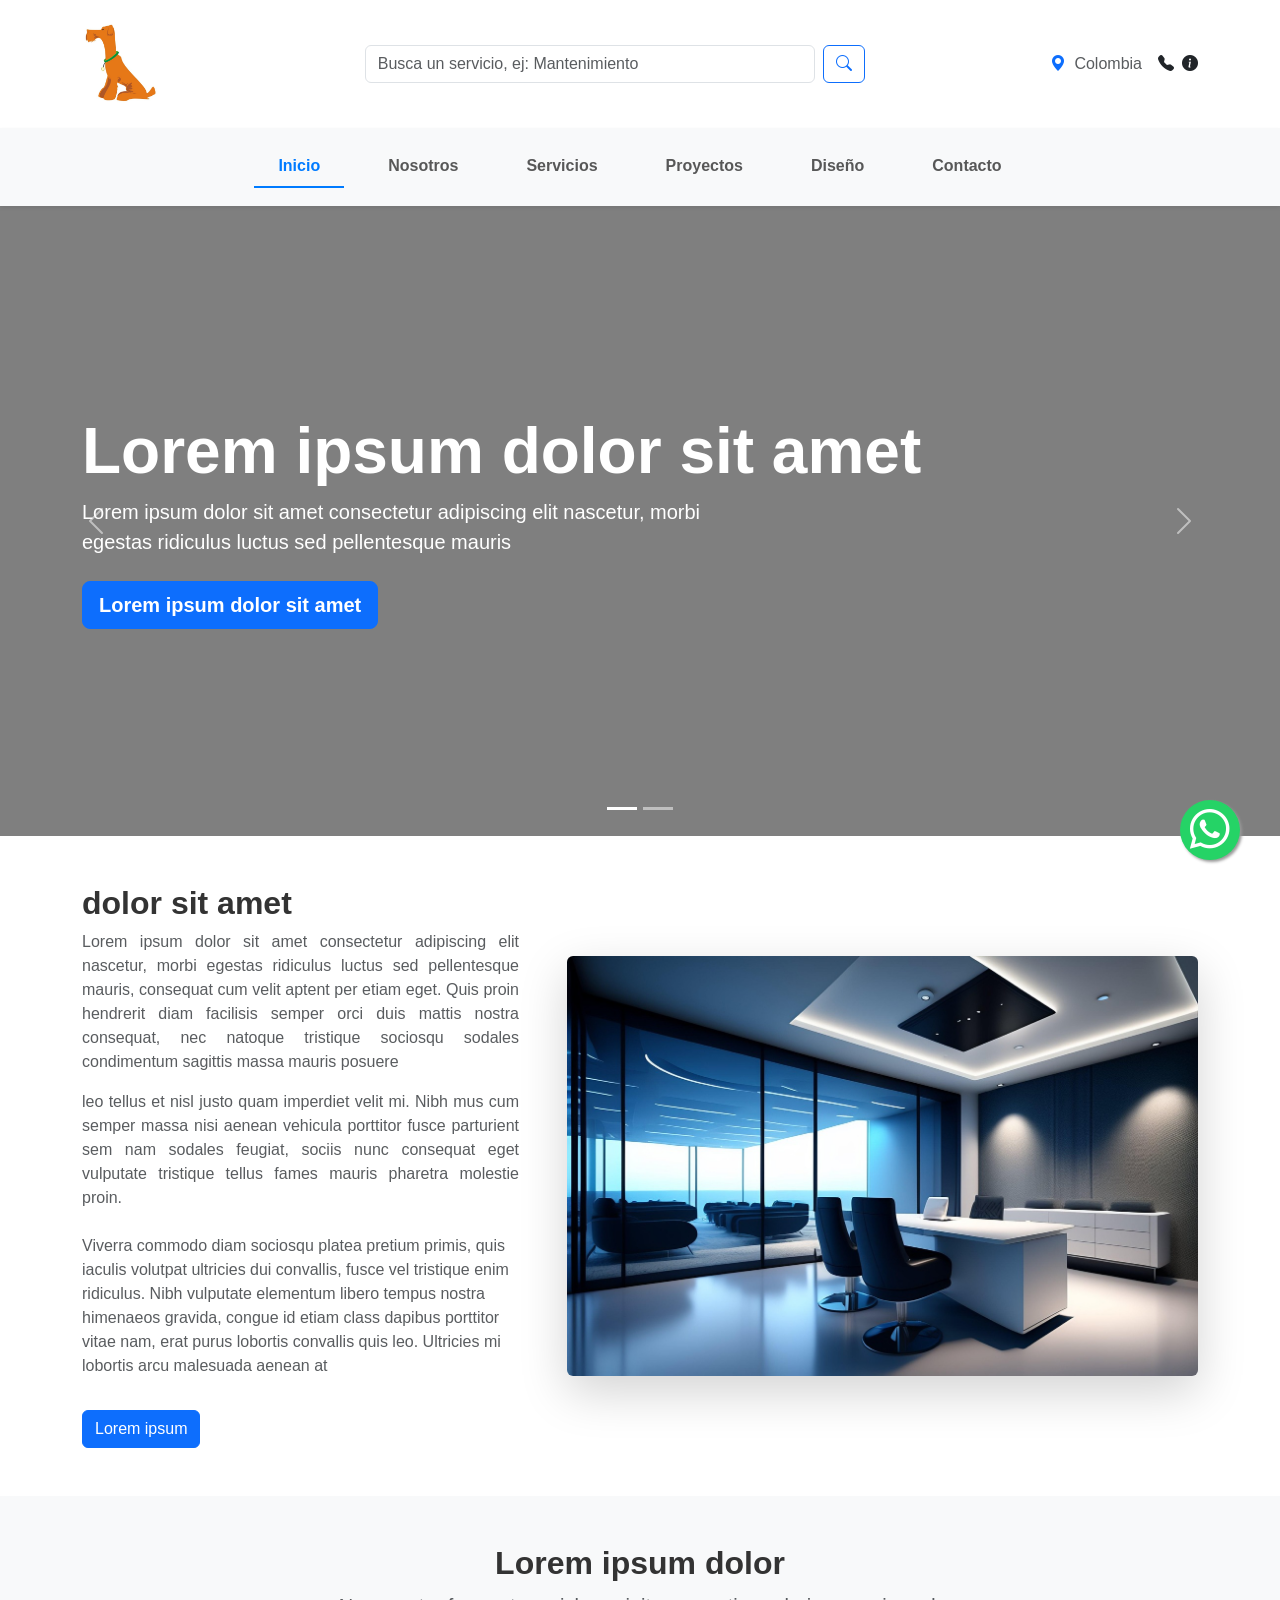
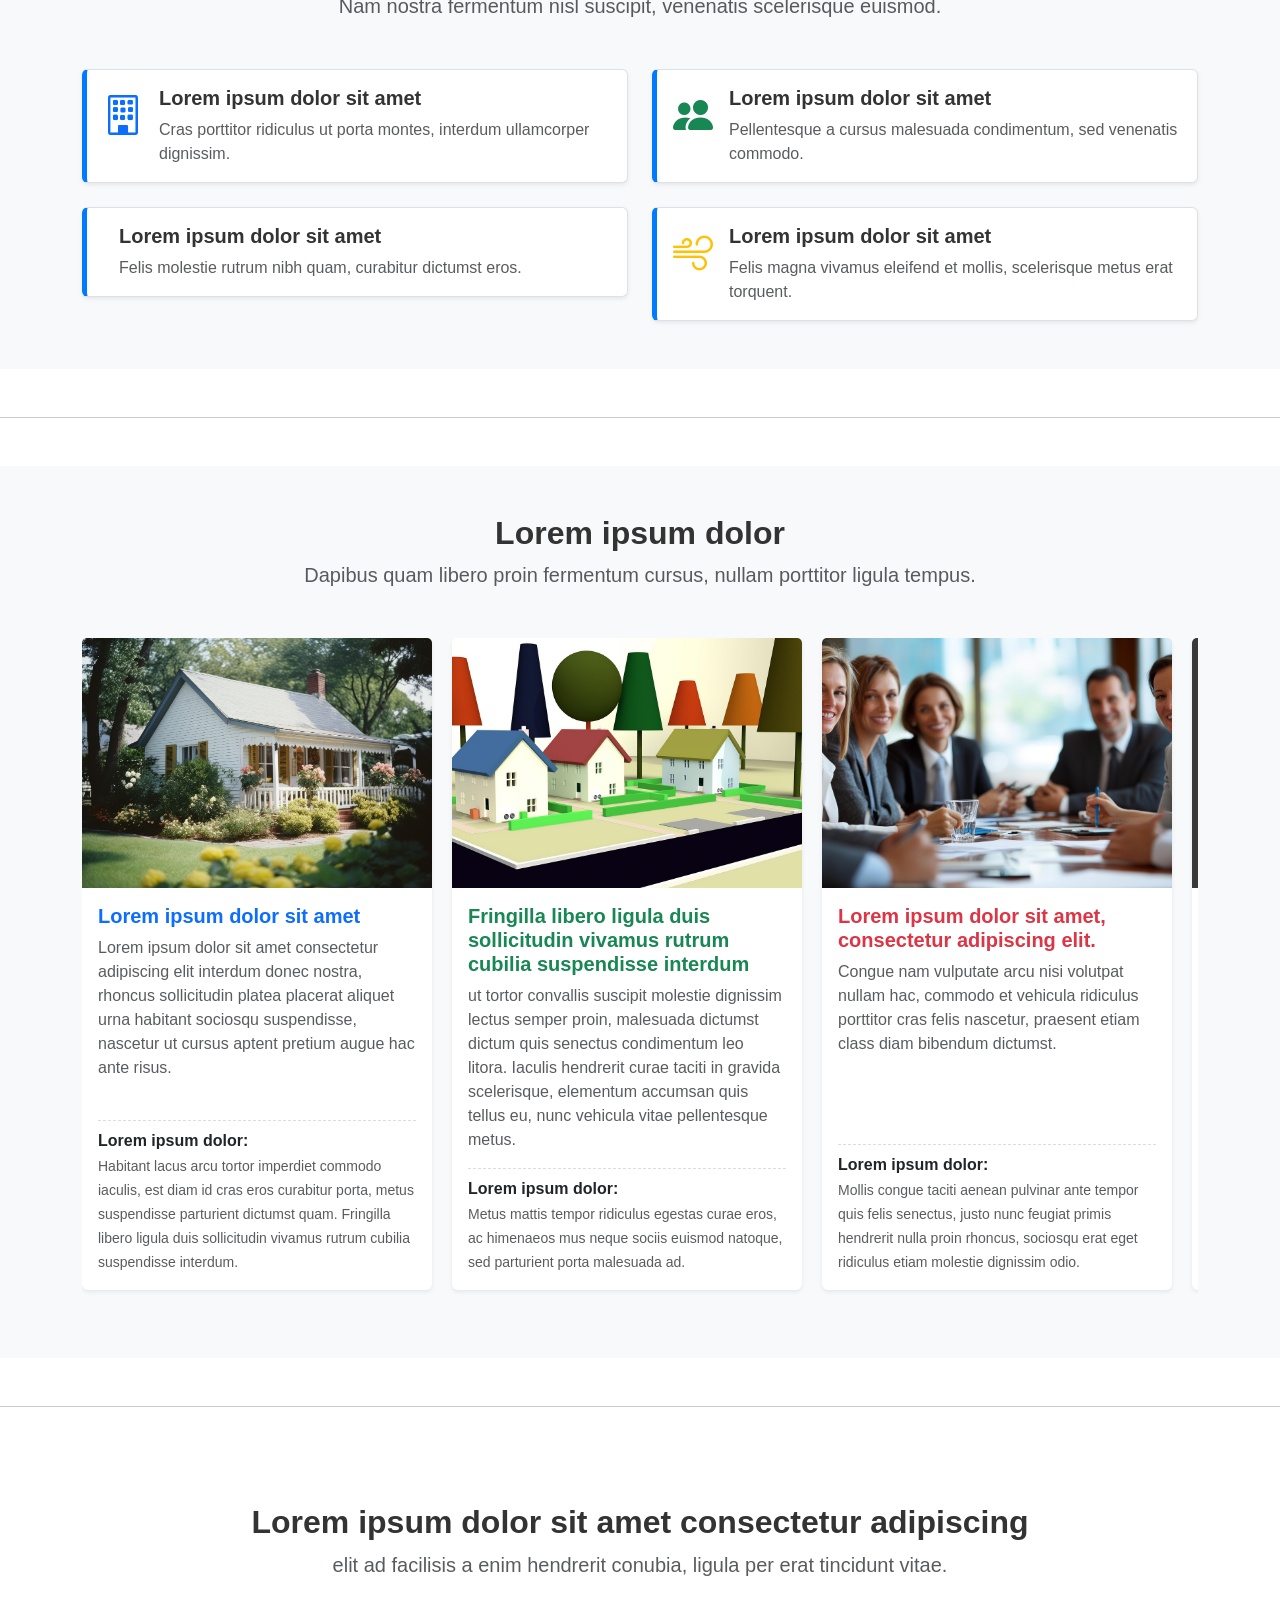
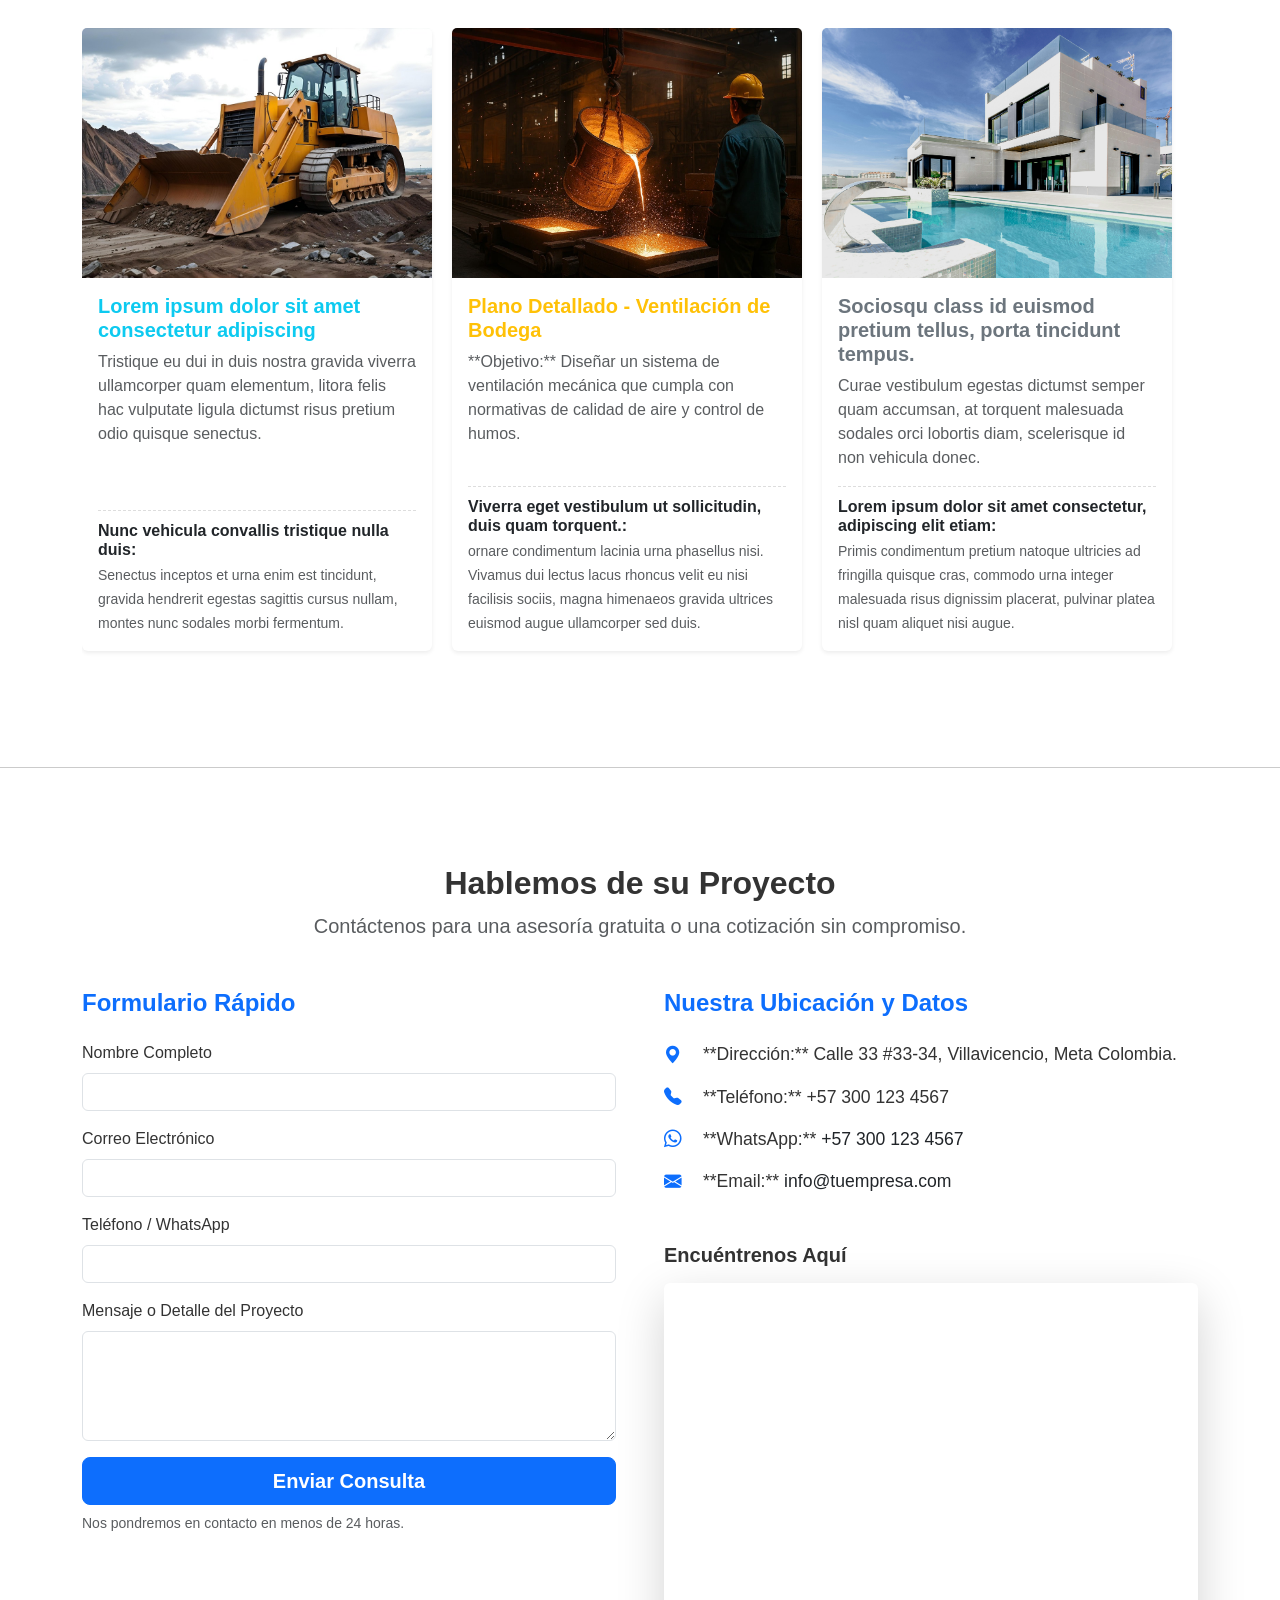
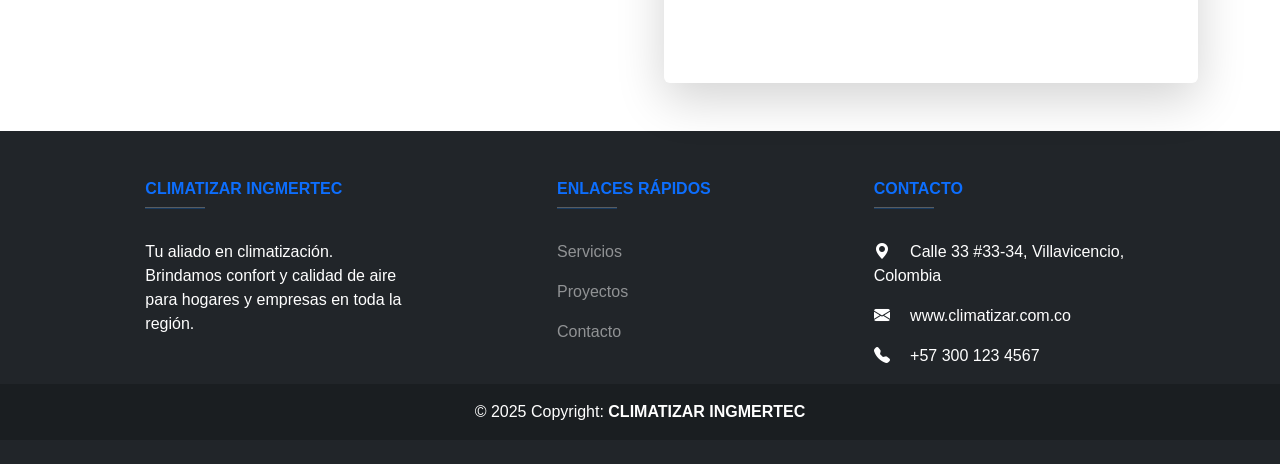
==== commit bd8588c8: "Cambios pagina inicio" ====
--- a/index.html
+++ b/index.html
@@ -3,7 +3,7 @@
 <head>
     <meta charset="UTF-8">
     <meta name="viewport" content="width=device-width, initial-scale=1.0">
-    <title>CLIMATIZARINGMERTEC LDTA INGENIERÍA TERMICA Y MECANICA</title>
+    <title>Lorem ipsum</title>
     
     <link href="https://cdn.jsdelivr.net/npm/bootstrap@5.3.2/dist/css/bootstrap.min.css" rel="stylesheet">
     <link rel="preconnect" href="https://fonts.googleapis.com">
@@ -19,7 +19,7 @@
     <header>
         <div class="container d-flex justify-content-between align-items-center py-4">
     <a class="navbar-brand" href="index.html">
-        <img src="./images/LOGO CLIMATIZAR MEDIANO.png" alt="Climatizar" style="height: 80px;"> 
+        <img src="./images/Logo generico.jpg" alt="Logo" style="height: 80px;"> 
     </a>
 
     <form class="d-none d-md-flex mx-auto" role="search" onsubmit="performSearch(event)" style="max-width: 500px;">
@@ -42,7 +42,7 @@
                 <div class="collapse navbar-collapse" id="mainNav">
                     <ul class="navbar-nav nav mx-auto">
     <li class="nav-item">
-        <a class="nav-link fw-bold active" aria-current="page" href="index.html">Inicio sitio web</a>
+        <a class="nav-link fw-bold active" aria-current="page" href="index.html">Inicio</a>
     </li>
     <li class="nav-item">
         <a class="nav-link fw-bold" href="nosotros.html">Nosotros</a> 
@@ -76,9 +76,9 @@
                 <div class="carousel-item active" style="background: url('https://images.pexels.com/photos/10180479/pexels-photo-10180479.jpeg?auto=compress&cs=tinysrgb&w=1260&h=750&dpr=1') no-repeat center center; background-size: cover;">
                     <div class="carousel-caption-overlay text-white text-start">
                         <div class="container">
-                            <h1 class="display-3 fw-bold">EL CORAZÓN DE UN HOGAR INTELIGENTE</h1>
-                            <p class="lead mb-4 col-lg-7">Control de clima avanzado con **tecnología de punta** para una eficiencia y confort sin igual.</p>
-                            <a href="#servicios" class="btn btn-primary btn-lg fw-bold">Ver Soluciones de Climatización</a>
+                            <h1 class="display-3 fw-bold">Lorem ipsum dolor sit amet</h1>
+                            <p class="lead mb-4 col-lg-7">Lorem ipsum dolor sit amet consectetur adipiscing elit nascetur, morbi egestas ridiculus luctus sed pellentesque mauris</p>
+                            <a href="#servicios" class="btn btn-primary btn-lg fw-bold">Lorem ipsum dolor sit amet</a>
                         </div>
                     </div>
                 </div>
@@ -86,21 +86,21 @@
                 <div class="carousel-item" style="background: url('https://images.pexels.com/photos/7078666/pexels-photo-7078666.jpeg?_gl=1*lwkt0h*_ga*MTk2ODQ1MjE3My4xNzU5OTQwODUx*_ga_8JE65Q40S6*czE3NjA5NzYwNzIkbzkkZzEkdDE3NjA5NzYxMDQkajI4JGwwJGgw') no-repeat center center; background-size: cover;">
                     <div class="carousel-caption-overlay text-white text-center">
                            <div class="container">
-                            <h2 class="display-4 fw-bold">INGENIERÍA Y TECNOLOGÍA DE PUNTA</h2>
-                            <p class="lead mb-4 col-lg-8 mx-auto">Con más de 30 años de experiencia, ofrecemos a Colombia los más altos estándares de calidad en climatización.</p>
+                            <h2 class="display-4 fw-bold">Lorem ipsum dolor sit amet consectetur adipiscing elit nascetur</h2>
+                            <p class="lead mb-4 col-lg-8 mx-auto">morbi egestas ridiculus luctus sed pellentesque mauris, consequat cum velit aptent per etiam eget.</p>
                             
                             <div class="row mt-4 g-3">
                                 <div class="col-md-4 icon-feature">
                                     <i class="bi bi-thermometer-half"></i>
-                                    <h5 class="fw-bold mt-2">Confort, Eficiencia y Calidad</h5>
+                                    <h5 class="fw-bold mt-2">Lorem ipsum</h5>
                                 </div>
                                 <div class="col-md-4 icon-feature">
                                     <i class="bi bi-tree-fill"></i>
-                                    <h5 class="fw-bold mt-2">Compromiso Ambiental</h5>
+                                    <h5 class="fw-bold mt-2">Venenatis himenaeos phasellus </h5>
                                 </div>
                                 <div class="col-md-4 icon-feature">
                                     <i class="bi bi-lightbulb-fill"></i>
-                                    <h5 class="fw-bold mt-2">Diseño y Consultoría</h5>
+                                    <h5 class="fw-bold mt-2">Nam nostra fermentum nisl suscipit</h5>
                                 </div>
                             </div>
                         </div>
@@ -123,21 +123,20 @@
             <div class="container">
                 <div class="row align-items-center g-5 flex-row-reverse"> 
                     <div class="col-lg-6 col-xl-7">
-                        <img src="images\CLIMATIZAR TORRE 33.png" class="img-fluid rounded shadow-lg" alt="Edificio corporativo de Carrier">
+                        <img src="./images/Edificio corporativo1.jpg" class="img-fluid rounded shadow-lg" alt="Edificio corporativo de Carrier">
                     </div>
 
                     <div class="col-lg-6 col-xl-5 me-auto">
-                        <h2 class="fw-bold">Sobre Nosotros</h2>
+                        <h2 class="fw-bold">dolor sit amet</h2>
                         <p class="text-muted text-justify">
-                            CLIMATIZAR INGMERTEC LDTA (CLIMATIZAR),  tiene sus oficinas centrales en Villavicencio, Meta. CLIMATIZAR abrió sus puertas en septiembre de 2001.
-                        </p>
+                           Lorem ipsum dolor sit amet consectetur adipiscing elit nascetur, morbi egestas ridiculus luctus sed pellentesque mauris, consequat cum velit aptent per etiam eget. Quis proin hendrerit diam facilisis semper orci duis mattis nostra consequat, nec natoque tristique sociosqu sodales condimentum sagittis massa mauris posuere
                         <p class="text-muted text-justify">
-                            Ofrecemos soluciones en aire acondicionado, Ventilación, refrigeración para aplicaciones tanto residenciales como comerciales ligeras y comerciales. Nuestra oferta incluye equipos, controles, piezas, insumos y servicio. Nuestro experimentado personal ha ayudado a mantener fresca la temperatura en muchos proyectos importantes en Colombia.
+                            leo tellus et nisl justo quam imperdiet velit mi. Nibh mus cum semper massa nisi aenean vehicula porttitor fusce parturient sem nam sodales feugiat, sociis nunc consequat eget vulputate tristique tellus fames mauris pharetra molestie proin.
                         </p>
                         <p class="text-muted mt-4">
-                            Nuestra oficina en Villavicencio, Meta están situadas en: calle 33 #33-34,Villavicencio, Meta Colombia.
+                            Viverra commodo diam sociosqu platea pretium primis, quis iaculis volutpat ultricies dui convallis, fusce vel tristique enim ridiculus. Nibh vulputate elementum libero tempus nostra himenaeos gravida, congue id etiam class dapibus porttitor vitae nam, erat purus lobortis convallis quis leo. Ultricies mi lobortis arcu malesuada aenean at
                         </p>
-                        <a href="#contacto" class="btn btn-primary mt-3">Contactanos</a>
+                        <a href="#contacto" class="btn btn-primary mt-3">Lorem ipsum</a>
                     </div>
                 </div>
             </div>
@@ -146,16 +145,16 @@
          <section id="servicios" class="py-5 bg-light">
             <div class="container">
                 <div class="text-center mb-5">
-                    <h2 class="fw-bold">Nuestros Servicios</h2>
-                    <p class="lead text-muted">Soluciones integrales para todas sus necesidades de HVAC.</p>
+                    <h2 class="fw-bold">Lorem ipsum dolor</h2>
+                    <p class="lead text-muted">Nam nostra fermentum nisl suscipit, venenatis scelerisque euismod.</p>
                 </div>
                 <div class="row g-4">
                     <div class="col-lg-6">
                         <div class="service-box-horizontal d-flex align-items-start p-3 border rounded bg-white shadow-sm">
                             <i class="bi bi-building fs-1 me-3 text-primary"></i>
                             <div>
-                                <h5 class="fw-bold">HVAC CLIMATIZARINGMERTEC</h5>
-                                <p class="mb-0 text-muted">Venta, Instalación y Mantenimiento de aires acondiconados.</p>
+                                <h5 class="fw-bold">Lorem ipsum dolor sit amet</h5>
+                                <p class="mb-0 text-muted">Cras porttitor ridiculus ut porta montes, interdum ullamcorper dignissim.</p>
                             </div>
                         </div>
                     </div>
@@ -163,8 +162,8 @@
                         <div class="service-box-horizontal d-flex align-items-start p-3 border rounded bg-white shadow-sm">
                             <i class="bi bi-people-fill fs-1 me-3 text-success"></i>
                             <div>
-                                <h5 class="fw-bold">Consultoría e Interventoría</h5>
-                                <p class="mb-0 text-muted">Asesoría experta para la planificación y ejecución de sus proyectos de climatización.</p>
+                                <h5 class="fw-bold">Lorem ipsum dolor sit amet</h5>
+                                <p class="mb-0 text-muted">Pellentesque a cursus malesuada condimentum, sed venenatis commodo.</p>
                             </div>
                         </div>
                     </div>
@@ -172,8 +171,8 @@
                         <div class="service-box-horizontal d-flex align-items-start p-3 border rounded bg-white shadow-sm">
                             <i class="bi bi-industry fs-1 me-3 text-danger"></i>
                             <div>
-                                <h5 class="fw-bold">Sistema de Ducteria Industrial</h5>
-                                <p class="mb-0 text-muted">Sistemas robustos y eficientes diseñados para entornos industriales de alta demanda.</p>
+                                <h5 class="fw-bold">Lorem ipsum dolor sit amet</h5>
+                                <p class="mb-0 text-muted">Felis molestie rutrum nibh quam, curabitur dictumst eros.</p>
                             </div>
                         </div>
                     </div>
@@ -181,8 +180,8 @@
                         <div class="service-box-horizontal d-flex align-items-start p-3 border rounded bg-white shadow-sm">
                             <i class="bi bi-wind fs-1 me-3 text-warning"></i>
                             <div>
-                                <h5 class="fw-bold">Diseño y Ventilación Mecánica</h5>
-                                <p class="mb-0 text-muted">Diseño de sistemas de aire acondicionado y ventilación mecánica para calidad de aire óptima.</p>
+                                <h5 class="fw-bold">Lorem ipsum dolor sit amet</h5>
+                                <p class="mb-0 text-muted">Felis magna vivamus eleifend et mollis, scelerisque metus erat torquent.</p>
                             </div>
                         </div>
                     </div>
@@ -195,22 +194,22 @@
         <section id="proyectos" class="py-5 bg-light">
             <div class="container">
                 <div class="text-center mb-5">
-                    <h2 class="fw-bold">Proyectos Destacados</h2>
-                    <p class="lead text-muted">Desplácese horizontalmente para ver nuestros logros más recientes.</p>
+                    <h2 class="fw-bold">Lorem ipsum dolor</h2>
+                    <p class="lead text-muted">Dapibus quam libero proin fermentum cursus, nullam porttitor ligula tempus.</p>
                 </div>
 
                 <div class="horizontal-scroll-container">
                     
                     <div class="scroll-card">
                         <div class="card h-100 project-card shadow-sm border-0">
-                            <img src="images\edificio hotel estelar.png" class="card-img-top project-image-thumb" alt="Climatización de Torre Ejecutiva">
+                            <img src="./images/Casa1.jpg" class="card-img-top project-image-thumb" alt="Climatización de Torre Ejecutiva">
                             <div class="card-body d-flex flex-column">
-                                <h5 class="card-title fw-bold text-primary">Hotel Estelar - Climatización</h5>
-                                <p class="card-text text-muted flex-grow-1">**Alcance:** Mantenimiento preventivo anual de equipos de aire acondiconados.</p>
+                                <h5 class="card-title fw-bold text-primary">Lorem ipsum dolor sit amet</h5>
+                                <p class="card-text text-muted flex-grow-1">Lorem ipsum dolor sit amet consectetur adipiscing elit interdum donec nostra, rhoncus sollicitudin platea placerat aliquet urna habitant sociosqu suspendisse, nascetur ut cursus aptent pretium augue hac ante risus.</p>
                                 <div class="project-details mt-auto">
-                                    <h6 class="fw-bold mb-1">Detalles Clave:</h6>
+                                    <h6 class="fw-bold mb-1">Lorem ipsum dolor:</h6>
                                     <small class="text-muted">
-                                        Logramos un **35% de ahorro energético** y control zonal avanzado en 80 Habitaciones.
+                                        Habitant lacus arcu tortor imperdiet commodo iaculis, est diam id cras eros curabitur porta, metus suspendisse parturient dictumst quam. Fringilla libero ligula duis sollicitudin vivamus rutrum cubilia suspendisse interdum.
                                     </small>
                                 </div>
                             </div>
@@ -219,14 +218,14 @@
 
                     <div class="scroll-card">
                         <div class="card h-100 project-card shadow-sm border-0" style="border-bottom-color: var(--bs-success) !important;">
-                            <img src="images\casino climatizar.png" class="card-img-top project-image-thumb" alt="Confort en Casa Familiar">
+                            <img src="./images/Casa3.jpg" class="card-img-top project-image-thumb" alt="Confort en Casa Familiar">
                             <div class="card-body d-flex flex-column">
-                                <h5 class="card-title fw-bold text-success">Casino Hotel Estelar - Confort Silencioso</h5>
-                                <p class="card-text text-muted flex-grow-1">**Alcance:** Solución a problemas de ruido y humedad, instalando un sistema de aire acondicionado silencioso.</p>
+                                <h5 class="card-title fw-bold text-success">Fringilla libero ligula duis sollicitudin vivamus rutrum cubilia suspendisse interdum</h5>
+                                <p class="card-text text-muted flex-grow-1">ut tortor convallis suscipit molestie dignissim lectus semper proin, malesuada dictumst dictum quis senectus condimentum leo litora. Iaculis hendrerit curae taciti in gravida scelerisque, elementum accumsan quis tellus eu, nunc vehicula vitae pellentesque metus.</p>
                                 <div class="project-details mt-auto">
-                                    <h6 class="fw-bold mb-1">Detalles Clave:</h6>
+                                    <h6 class="fw-bold mb-1">Lorem ipsum dolor:</h6>
                                     <small class="text-muted">
-                                        Instalación de Mini-Splits Inverter de **bajo ruido y alta eficiencia energética**. 
+                                        Metus mattis tempor ridiculus egestas curae eros, ac himenaeos mus neque sociis euismod natoque, sed parturient porta malesuada ad. 
                                     </small>
                                 </div>
                             </div>
@@ -235,14 +234,14 @@
                     
                     <div class="scroll-card">
                         <div class="card h-100 project-card shadow-sm border-0" style="border-bottom-color: var(--bs-danger) !important;">
-                            <img src="images\CLIMATIZAR TORRE 33.png" class="card-img-top project-image-thumb" alt="Instalación de Chillers Farmacéuticos">
+                            <img src="./images/Trabajo1.jpg" class="card-img-top project-image-thumb" alt="Instalación de Chillers Farmacéuticos">
                             <div class="card-body d-flex flex-column">
-                                <h5 class="card-title fw-bold text-danger">Salud Total - Torre 33</h5>
-                                <p class="card-text text-muted flex-grow-1">**Alcance:** Instalación de tuberia, ducteria, aire acondicionado para áreas de Salud con temperatura controlada.</p>
+                                <h5 class="card-title fw-bold text-danger">Lorem ipsum dolor sit amet, consectetur adipiscing elit.</h5>
+                                <p class="card-text text-muted flex-grow-1">Congue nam vulputate arcu nisi volutpat nullam hac, commodo et vehicula ridiculus porttitor cras felis nascetur, praesent etiam class diam bibendum dictumst.</p>
                                 <div class="project-details mt-auto">
-                                    <h6 class="fw-bold mb-1">Detalles Clave:</h6>
+                                    <h6 class="fw-bold mb-1">Lorem ipsum dolor:</h6>
                                     <small class="text-muted">
-                                        Mantiene una precisión de **$\pm 0.5^\circ$ C** esencial para el cumplimiento de normativas sanitarias.
+                                        Mollis congue taciti aenean pulvinar ante tempor quis felis senectus, justo nunc feugiat primis hendrerit nulla proin rhoncus, sociosqu erat eget ridiculus etiam molestie dignissim odio.
                                     </small>
                                 </div>
                             </div>
@@ -251,14 +250,14 @@
 
                     <div class="scroll-card">
                         <div class="card h-100 project-card shadow-sm border-0" style="border-bottom-color: var(--bs-warning) !important;">
-                            <img src="images\FOTOS-CLIMATIZAR-M.jpeg" class="card-img-top project-image-thumb" alt="Nuevo Proyecto Comercial">
+                            <img src="./images/Trabajo2.jpg" class="card-img-top project-image-thumb" alt="Nuevo Proyecto Comercial">
                             <div class="card-body d-flex flex-column">
-                                <h5 class="card-title fw-bold text-warning">Centro Comercial - Unidades Centrales</h5>
-                                <p class="card-text text-muted flex-grow-1">**Alcance:** Reemplazo de unidades tipo paquete en azotea para mejorar la eficiencia del centro comercial.</p>
+                                <h5 class="card-title fw-bold text-warning">Pulvinar dignissim primis inceptos dis, fermentum bibendum urna.</h5>
+                                <p class="card-text text-muted flex-grow-1"> quis purus cursus laoreet diam facilisi. Duis porta nec massa mattis et mauris nibh quam nascetur netus, non euismod tellus sociosqu habitasse est metus turpis enim risus, primis suscipit rhoncus ultricies augue felis fermentum suspendisse bibendum.</p>
                                 <div class="project-details mt-auto">
-                                    <h6 class="fw-bold mb-1">Detalles Clave:</h6>
+                                    <h6 class="fw-bold mb-1">Lorem ipsum dolor:</h6>
                                     <small class="text-muted">
-                                        Actualización de 5 unidades, resultando en una reducción del **ruido externo del 45%**.
+                                        Maecenas diam id porta nam cras nunc magnis, magna fusce fringilla cursus neque risus, nullam rutrum primis lacinia morbi placerat. 
                                     </small>
                                 </div>
                             </div>
@@ -274,23 +273,23 @@
 <section id="diseño" class="py-5">
     <div class="container">
         <div class="text-center mb-5">
-            <h2 class="fw-bold">Diseño y Modelación BIM</h2>
-            <p class="lead text-muted">Desplácese horizontalmente para ver nuestros modelos y planos de ingeniería.</p>
+            <h2 class="fw-bold">Lorem ipsum dolor sit amet consectetur adipiscing</h2>
+            <p class="lead text-muted">elit ad facilisis a enim hendrerit conubia, ligula per erat tincidunt vitae.</p>
         </div>
 
         <div class="horizontal-scroll-container">
             
             <div class="scroll-card">
                 <div class="card h-100 project-card shadow-sm border-0" style="border-bottom-color: var(--bs-info) !important;">
-                    <img src="images\plano AUTOCAD 1.png" class="card-img-top project-image-thumb" alt="Modelo BIM de Oficina">
+                    <img src="./images/Excavadora1.jpg" class="card-img-top project-image-thumb" alt="Modelo BIM de Oficina">
                     <div class="card-body d-flex flex-column">
-                        <h5 class="card-title fw-bold text-info">Modelación BIM - Complejo de Oficinas</h5>
-                        <p class="card-text text-muted flex-grow-1">**Objetivo:** Diseño de un sistema VRF de alto rendimiento con análisis de carga térmica completo.</p>
+                        <h5 class="card-title fw-bold text-info">Lorem ipsum dolor sit amet consectetur adipiscing</h5>
+                        <p class="card-text text-muted flex-grow-1">Tristique eu dui in duis nostra gravida viverra ullamcorper quam elementum, litora felis hac vulputate ligula dictumst risus pretium odio quisque senectus.</p>
                         
                         <div class="project-details mt-auto">
-                            <h6 class="fw-bold mb-1">Entregable Clave:</h6>
+                            <h6 class="fw-bold mb-1">Nunc vehicula convallis tristique nulla duis:</h6>
                             <small class="text-muted">
-                                Creación de **Planos As-Built** y un modelo de simulación que predijo un un **20% de ahorro** en costos operativos.
+                                Senectus inceptos et urna enim est tincidunt, gravida hendrerit egestas sagittis cursus nullam, montes nunc sodales morbi fermentum.
                             </small>
                         </div>
                     </div>
@@ -299,15 +298,15 @@
 
             <div class="scroll-card">
                 <div class="card h-100 project-card shadow-sm border-0" style="border-bottom-color: var(--bs-warning) !important;">
-                    <img src="images\plano AUTOCAD 2.png" class="card-img-top project-image-thumb" alt="Diseño de ductería Industrial">
+                    <img src="./images/Excavadora2.jpg" class="card-img-top project-image-thumb" alt="Diseño de ductería Industrial">
                     <div class="card-body d-flex flex-column">
                         <h5 class="card-title fw-bold text-warning">Plano Detallado - Ventilación de Bodega</h5>
                         <p class="card-text text-muted flex-grow-1">**Objetivo:** Diseñar un sistema de ventilación mecánica que cumpla con normativas de calidad de aire y control de humos.</p>
                         
                         <div class="project-details mt-auto">
-                            <h6 class="fw-bold mb-1">Entregable Clave:</h6>
+                            <h6 class="fw-bold mb-1">Viverra eget vestibulum ut sollicitudin, duis quam torquent.:</h6>
                             <small class="text-muted">
-                                Planos de fabricación y montaje de ductería de alta resistencia, garantizando la **renovación de aire cada 15 minutos**.
+                                ornare condimentum lacinia urna phasellus nisi. Vivamus dui lectus lacus rhoncus velit eu nisi facilisis sociis, magna himenaeos gravida ultrices euismod augue ullamcorper sed duis.
                             </small>
                         </div>
                     </div>
@@ -318,13 +317,13 @@
                 <div class="card h-100 project-card shadow-sm border-0" style="border-bottom-color: var(--bs-secondary) !important;">
                     <img src="./images/Casa2.jpg" class="card-img-top project-image-thumb" alt="Modelación 3D de Chiller">
                     <div class="card-body d-flex flex-column">
-                        <h5 class="card-title fw-bold text-secondary">Renderizado 3D - Sala de Máquinas</h5>
-                        <p class="card-text text-muted flex-grow-1">**Objetivo:** Modelar la integración de un nuevo Chiller Modular dentro de una sala de máquinas existente con espacio limitado.</p>
+                        <h5 class="card-title fw-bold text-secondary">Sociosqu class id euismod pretium tellus, porta tincidunt tempus.</h5>
+                        <p class="card-text text-muted flex-grow-1">Curae vestibulum egestas dictumst semper quam accumsan, at torquent malesuada sodales orci lobortis diam, scelerisque id non vehicula donec.</p>
                         
                         <div class="project-details mt-auto">
-                            <h6 class="fw-bold mb-1">Entregable Clave:</h6>
+                            <h6 class="fw-bold mb-1">Lorem ipsum dolor sit amet consectetur, adipiscing elit etiam:</h6>
                             <small class="text-muted">
-                                Render 3D con dimensiones exactas que permitió verificar la **viabilidad de la instalación**.
+                                Primis condimentum pretium natoque ultricies ad fringilla quisque cras, commodo urna integer malesuada risus dignissim placerat, pulvinar platea nisl quam aliquet nisi augue.
                             </small>
                         </div>
                     </div>
